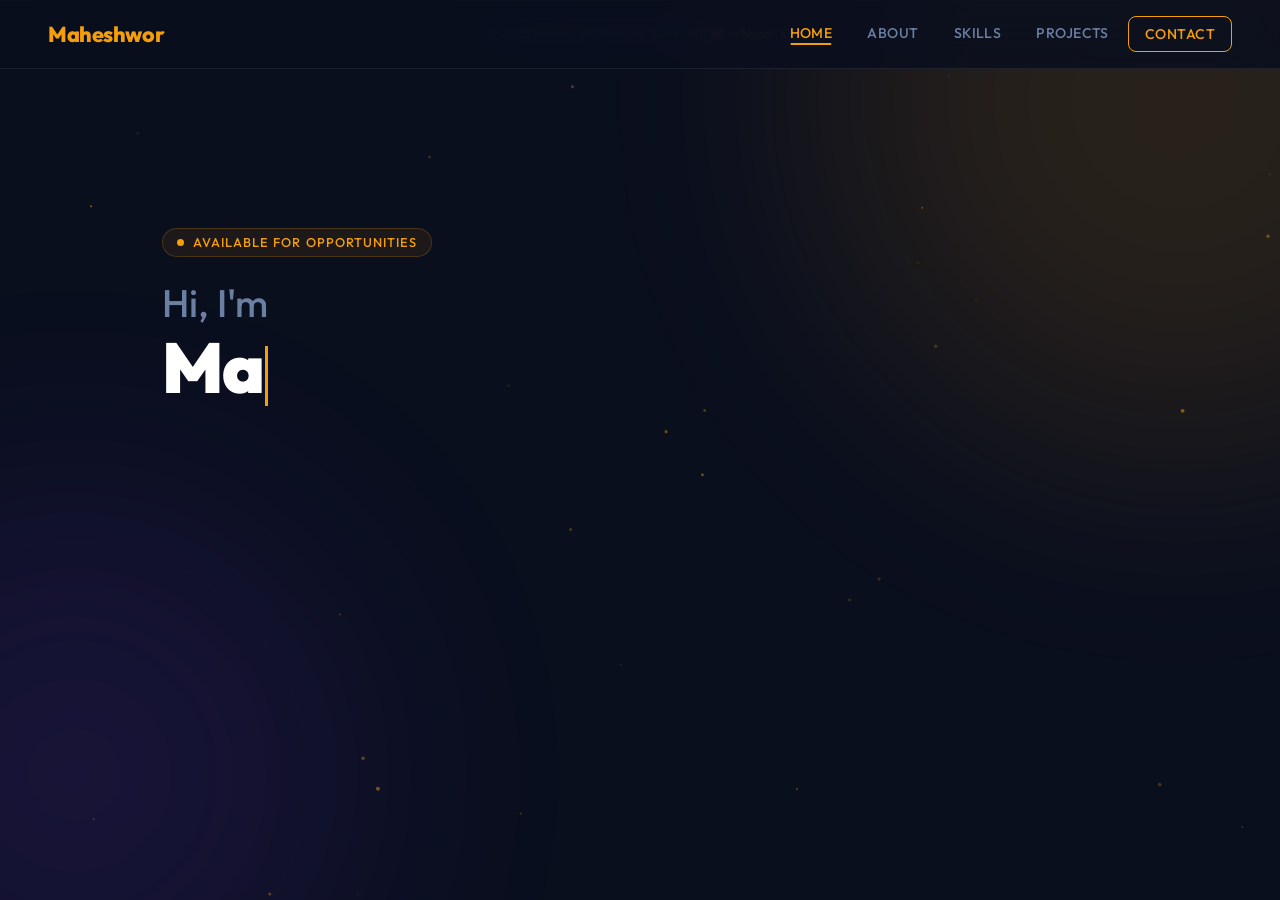
==== index.html @ 14c8036d "vercel delpoy #1" ====
<!DOCTYPE html>
<html lang="en">
<head>
  <meta charset="UTF-8"/>
  <meta name="viewport" content="width=device-width, initial-scale=1.0"/>
  <title>Maheshwor Mandal | Portfolio</title>
  <link href="https://fonts.googleapis.com/css2?family=Outfit:wght@300;400;500;600;700;800;900&display=swap" rel="stylesheet">
  <style>
    :root {
      --bg:      #0a0f1e;
      --surface: #111827;
      --border:  rgba(255,255,255,0.08);
      --accent:  #f59e0b;
      --accent2: #ef4444;
      --glow:    rgba(245,158,11,0.25);
      --text:    #f1f5f9;
      --muted:   #6b7fa3;
      --card:    rgba(255,255,255,0.04);
    }
    *, *::before, *::after { margin:0; padding:0; box-sizing:border-box; }
    html, body { height:100%; }
    body {
      font-family:'Outfit', sans-serif;
      background:var(--bg);
      color:var(--text);
      overflow-x:hidden;
    }

    /* ── CANVAS PARTICLES ── */
    #particles-canvas {
      position:fixed; inset:0; z-index:0; pointer-events:none;
    }

    /* ── BLOBS ── */
    .blob { position:fixed; border-radius:50%; filter:blur(130px); opacity:0.13; pointer-events:none; z-index:0; animation:drift 20s ease-in-out infinite alternate; }
    .blob-1 { width:700px;height:700px;background:#f59e0b;top:-250px;right:-250px; }
    .blob-2 { width:550px;height:550px;background:#7c3aed;bottom:-150px;left:-200px;animation-delay:-10s; }
    @keyframes drift { from{transform:translate(0,0) scale(1)} to{transform:translate(50px,40px) scale(1.12)} }

    /* ── NAV ── */
    nav {
      position:fixed; top:0; left:0; right:0; z-index:200;
      display:flex; justify-content:space-between; align-items:center;
      padding:1rem 3rem;
      background:rgba(10,15,30,0.85);
      backdrop-filter:blur(24px);
      border-bottom:1px solid var(--border);
      transition:box-shadow .3s;
    }
    nav.scrolled { box-shadow:0 4px 40px rgba(245,158,11,0.1); }
    .logo { font-family:'Outfit',sans-serif; font-size:1.35rem; font-weight:800; color:var(--accent); letter-spacing:-0.02em; cursor:pointer; }
    .logo span { color:var(--text); font-weight:400; }
    nav ul { display:flex; list-style:none; gap:0.2rem; }
    nav ul li button {
      background:none; border:none; cursor:pointer;
      color:var(--muted); font-family:'Outfit',sans-serif;
      font-size:0.88rem; font-weight:500; letter-spacing:0.03em;
      text-transform:uppercase; padding:0.5rem 1rem; border-radius:8px;
      transition:color .2s, background .2s; position:relative;
    }
    nav ul li button::after {
      content:''; position:absolute; bottom:5px; left:50%; transform:translateX(-50%);
      width:0; height:2px; background:var(--accent); border-radius:2px; transition:width .3s;
    }
    nav ul li button:hover { color:var(--accent); }
    nav ul li button.active { color:var(--accent); }
    nav ul li button.active::after { width:55%; }
    .nav-cta { border:1px solid var(--accent) !important; color:var(--accent) !important; border-radius:8px !important; }
    .nav-cta:hover { background:rgba(245,158,11,0.1) !important; }
    .hamburger { display:none; flex-direction:column; gap:5px; cursor:pointer; background:none; border:none; padding:4px; }
    .hamburger span { display:block; width:24px; height:2px; background:var(--text); border-radius:2px; transition:.3s; }

    /* ── PAGE SYSTEM ── */
    .page {
      position:fixed; inset:0; overflow-y:auto;
      padding-top:80px;
      opacity:0; pointer-events:none;
      transition:opacity 0.4s ease, transform 0.4s ease;
      transform:translateY(18px);
      z-index:1;
    }
    .page.active { opacity:1; pointer-events:auto; transform:translateY(0); }
    .page-inner { max-width:1020px; margin:auto; padding:44px 2rem 90px; }

    /* ── HOME ── */
    #page-home { display:flex; align-items:center; justify-content:center; }
    .hero-inner {
      display:flex; justify-content:space-between; align-items:center;
      gap:3.5rem; width:100%; max-width:1020px; padding:0 2rem;
    }
    .hero-text { flex:1; }

    /* badge */
    .hero-badge {
      display:inline-flex; align-items:center; gap:0.55rem;
      font-size:0.8rem; font-weight:500; letter-spacing:0.08em; text-transform:uppercase;
      color:var(--accent); margin-bottom:1.4rem;
      background:rgba(245,158,11,0.08); border:1px solid rgba(245,158,11,0.2);
      padding:0.35rem 0.9rem; border-radius:100px;
    }
    .pulse-dot {
      width:7px; height:7px; border-radius:50%; background:var(--accent);
      animation:pulse 2s ease-in-out infinite;
    }
    @keyframes pulse { 0%,100%{opacity:1;transform:scale(1)} 50%{opacity:0.35;transform:scale(0.65)} }

    /* greeting + name */
    .hero-greeting {
      font-size:clamp(2.4rem,2.5vw,2.6rem);
      font-weight:500; color:var(--muted); margin-bottom:0.3rem;
      opacity:0; transition:opacity 0.5s;
    }
    .hero-name {
      font-size:clamp(2.6rem,6vw,4.4rem);
      font-weight:900; line-height:1.0; letter-spacing:-0.03em; color:#fff;
      margin-bottom:0.1rem;
    }
    .hero-name .first { display:block; }
    .hero-name .last  { display:block; color:var(--accent); }

    /* typewriter */
    .tw-wrap { display:inline-block; }
    #tw-text { }
    .cursor {
      display:inline-block; width:3px; height:0.85em; background:var(--accent);
      margin-left:2px; vertical-align:middle;
      animation:blink 0.7s step-end infinite;
    }
    @keyframes blink { 0%,100%{opacity:1} 50%{opacity:0} }

    .hero-role {
      margin-top:0.9rem; font-size:1.05rem; color:var(--muted); font-weight:400;
      opacity:0; transition:opacity 0.5s;
    }
    .hero-desc {
      margin-top:1.1rem; font-size:0.97rem; color:var(--muted); line-height:1.82; max-width:470px;
      opacity:0; transition:opacity 0.5s;
    }
    .hero-desc strong { color:var(--text); }

    /* ── BUTTONS ── */
    .hero-btns {
      margin-top:2rem; display:flex; gap:1rem; flex-wrap:wrap;
      opacity:0; transition:opacity 0.5s;
    }
    .btn-resume {
      display:inline-flex; align-items:center; gap:0.55rem;
      padding:0.82rem 2rem;
      background:linear-gradient(135deg,#f59e0b,#f97316);
      color:#0a0f1e; border-radius:100px;
      font-family:'Outfit',sans-serif; font-size:0.95rem; font-weight:700;
      text-decoration:none; border:none; cursor:pointer;
      box-shadow:0 0 28px rgba(245,158,11,0.35);
      transition:transform .22s, box-shadow .22s;
      letter-spacing:0.01em;
    }
    .btn-resume:hover { transform:translateY(-2px); box-shadow:0 0 44px rgba(245,158,11,0.5); }
    .btn-resume svg { flex-shrink:0; }

    .btn-github {
      display:inline-flex; align-items:center; gap:0.55rem;
      padding:0.82rem 2rem;
      background:transparent;
      color:var(--text); border-radius:100px;
      font-family:'Outfit',sans-serif; font-size:0.95rem; font-weight:600;
      text-decoration:none; border:1.5px solid rgba(255,255,255,0.18); cursor:pointer;
      transition:border-color .22s, background .22s, transform .22s;
      letter-spacing:0.01em;
    }
    .btn-github:hover { border-color:var(--accent); background:rgba(245,158,11,0.07); transform:translateY(-2px); }
    .btn-github svg { flex-shrink:0; }

    /* stats */
    .hero-stats {
      margin-top:2.5rem; display:flex; gap:2.5rem; flex-wrap:wrap;
      opacity:0; transition:opacity 0.5s;
    }
    .stat { border-left:2px solid var(--accent); padding-left:1rem; }
    .stat-num { font-size:1.9rem; font-weight:800; color:#fff; line-height:1; }
    .stat-label { font-size:0.75rem; color:var(--muted); text-transform:uppercase; letter-spacing:0.07em; margin-top:2px; }

    /* ── AVATAR ── */
    .hero-avatar { flex-shrink:0; opacity:0; transition:opacity 0.8s; }
    .avatar-wrap { width:240px; height:240px; position:relative; cursor:pointer; }
    .avatar-ring {
      width:100%; height:100%; border-radius:50%; padding:4px;
      background:conic-gradient(from 0deg, #f59e0b, #f97316, #ef4444, #7c3aed, #f59e0b);
      animation:spin 9s linear infinite;
      box-shadow:0 0 70px rgba(245,158,11,0.3);
    }
    @keyframes spin { to{transform:rotate(360deg)} }
    .avatar-inner {
      width:100%; height:100%; border-radius:50%; background:var(--bg);
      display:flex; align-items:center; justify-content:center; overflow:hidden;
      animation:spin 9s linear infinite reverse;
    }
    .avatar-inner img { width:100%; height:100%; object-fit:cover; border-radius:50%; }
    .avatar-placeholder {
      width:100%; height:100%; border-radius:50%;
      background:linear-gradient(135deg,#7c3aed,#f59e0b);
      display:flex; align-items:center; justify-content:center;
      font-size:4.5rem; font-weight:900; color:#fff;
    }
    .upload-hint {
      position:absolute; bottom:-32px; left:50%; transform:translateX(-50%);
      font-size:0.72rem; color:var(--muted); white-space:nowrap;
      display:flex; align-items:center; gap:0.35rem;
    }
    #photo-input { display:none; }

    /* ── SECTION TITLE ── */
    .section-title { display:flex; align-items:center; gap:1rem; margin-bottom:2.5rem; }
    .section-title h2 { font-size:clamp(1.7rem,4vw,2.3rem); font-weight:800; letter-spacing:-0.025em; color:#fff; }
    .section-title::after { content:''; flex:1; height:1px; background:var(--border); }
    .section-num { font-size:0.72rem; color:var(--accent); font-weight:600; letter-spacing:0.12em; text-transform:uppercase; display:block; margin-bottom:0.35rem; }

    /* REVEAL */
    .reveal { opacity:0; transform:translateY(22px); transition:opacity 0.55s ease, transform 0.55s ease; }
    .reveal.visible { opacity:1; transform:none; }

    /* ── ABOUT ── */
    .about-grid { display:grid; grid-template-columns:1fr 1fr; gap:3rem; align-items:start; }
    .about-text p { color:var(--muted); line-height:1.85; font-size:0.97rem; margin-bottom:1rem; }
    .about-text p strong { color:var(--text); }
    .highlight-card {
      background:var(--card); border:1px solid var(--border); border-radius:14px;
      padding:1.5rem; transition:border-color .3s, transform .3s; margin-bottom:1rem;
    }
    .highlight-card:hover { border-color:rgba(245,158,11,0.3); transform:translateY(-3px); }
    .highlight-card h4 { font-size:0.76rem; text-transform:uppercase; letter-spacing:0.1em; color:var(--accent); margin-bottom:0.7rem; }
    .highlight-card p { color:var(--muted); font-size:0.93rem; line-height:1.7; }
    .info-row { display:flex; flex-direction:column; gap:0.9rem; }
    .info-item { display:flex; align-items:flex-start; gap:0.85rem; }
    .info-icon { width:38px; height:38px; background:rgba(245,158,11,0.08); border:1px solid rgba(245,158,11,0.15); border-radius:9px; display:flex; align-items:center; justify-content:center; flex-shrink:0; font-size:1rem; }
    .info-label { font-size:0.7rem; color:var(--muted); text-transform:uppercase; letter-spacing:0.07em; }
    .info-value { font-size:0.93rem; color:var(--text); }

    /* ── SKILLS ── */
    .skills-category { margin-bottom:2.2rem; }
    .skills-category-label { font-size:0.73rem; text-transform:uppercase; letter-spacing:0.12em; color:var(--accent); margin-bottom:1rem; display:flex; align-items:center; gap:0.6rem; }
    .skills-category-label::after { content:''; flex:1; height:1px; background:var(--border); }
    .skills-grid { display:grid; grid-template-columns:repeat(auto-fill,minmax(190px,1fr)); gap:0.9rem; }
    .skill-card {
      background:var(--card); border:1px solid var(--border); border-radius:11px;
      padding:1.1rem 1.3rem; display:flex; align-items:center; gap:0.9rem;
      transition:border-color .3s, transform .3s, box-shadow .3s; cursor:default;
    }
    .skill-card:hover { border-color:rgba(245,158,11,0.35); transform:translateY(-3px); box-shadow:0 8px 28px rgba(245,158,11,0.09); }
    .skill-icon { font-size:1.4rem; width:40px; height:40px; background:rgba(245,158,11,0.08); border-radius:9px; display:flex; align-items:center; justify-content:center; flex-shrink:0; }
    .skill-name { font-size:0.9rem; font-weight:600; color:var(--text); }
    .skill-tag { font-size:0.7rem; color:var(--muted); margin-top:1px; }

    /* ── PROJECTS ── */
    .projects-grid { display:grid; grid-template-columns:repeat(auto-fill,minmax(285px,1fr)); gap:1.3rem; }
    .project-card {
      background:var(--card); border:1px solid var(--border); border-radius:16px;
      padding:1.8rem; transition:border-color .3s, transform .3s, box-shadow .3s;
      position:relative; overflow:hidden;
    }
    .project-card::before {
      content:''; position:absolute; top:0; left:0; right:0; height:2px;
      background:linear-gradient(90deg,#f59e0b,#ef4444,#7c3aed);
      transform:scaleX(0); transition:transform .4s; transform-origin:left;
    }
    .project-card:hover { border-color:rgba(245,158,11,0.3); transform:translateY(-5px); box-shadow:0 14px 44px rgba(0,0,0,0.35); }
    .project-card:hover::before { transform:scaleX(1); }
    .project-emoji { font-size:1.9rem; margin-bottom:0.9rem; }
    .project-title { font-size:1.1rem; font-weight:700; color:#fff; margin-bottom:0.5rem; }
    .project-desc { font-size:0.87rem; color:var(--muted); line-height:1.72; margin-bottom:1.1rem; }
    .project-tags { display:flex; flex-wrap:wrap; gap:0.4rem; }
    .tag { font-size:0.7rem; padding:0.22rem 0.7rem; background:rgba(245,158,11,0.08); border:1px solid rgba(245,158,11,0.18); border-radius:100px; color:var(--accent); letter-spacing:0.04em; }

    /* ── CONTACT ── */
    .contact-inner { display:grid; grid-template-columns:1fr 1fr; gap:3rem; align-items:start; }
    .contact-intro p { color:var(--muted); line-height:1.82; font-size:0.97rem; margin-bottom:1.5rem; }
    .contact-links { display:flex; flex-direction:column; gap:0.8rem; }
    .contact-link {
      display:flex; align-items:center; gap:1rem; padding:1rem 1.2rem;
      background:var(--card); border:1px solid var(--border); border-radius:11px;
      text-decoration:none; color:var(--text); transition:border-color .3s, transform .2s;
    }
    .contact-link:hover { border-color:rgba(245,158,11,0.3); transform:translateX(5px); }
    .link-icon { font-size:1.1rem; width:38px; height:38px; background:rgba(245,158,11,0.08); border-radius:9px; display:flex; align-items:center; justify-content:center; flex-shrink:0; }
    .link-label { font-size:0.7rem; color:var(--muted); text-transform:uppercase; letter-spacing:0.07em; }
    .link-value { font-size:0.9rem; color:var(--text); }
    .contact-form { display:flex; flex-direction:column; gap:1rem; }
    .form-group { display:flex; flex-direction:column; gap:0.4rem; }
    .form-group label { font-size:0.75rem; text-transform:uppercase; letter-spacing:0.08em; color:var(--muted); }
    .form-group input, .form-group textarea {
      background:var(--card); border:1px solid var(--border); border-radius:9px;
      padding:0.8rem 1rem; color:var(--text); font-family:'Outfit',sans-serif;
      font-size:0.92rem; transition:border-color .2s; resize:none;
    }
    .form-group input:focus, .form-group textarea:focus { outline:none; border-color:var(--accent); box-shadow:0 0 0 3px rgba(245,158,11,0.1); }
    .form-group textarea { height:115px; }
    .form-submit {
      padding:0.82rem 2rem; background:linear-gradient(135deg,#f59e0b,#f97316); color:#0a0f1e; border:none;
      border-radius:100px; font-family:'Outfit',sans-serif; font-size:0.92rem;
      font-weight:700; cursor:pointer; transition:transform .2s, box-shadow .2s; align-self:flex-start;
      letter-spacing:0.01em;
    }
    .form-submit:hover { transform:translateY(-2px); box-shadow:0 0 24px rgba(245,158,11,0.35); }

    /* FOOTER */
    footer { text-align:center; padding:1.5rem; font-size:0.8rem; color:var(--muted); border-top:1px solid var(--border); position:relative; z-index:2; }
    footer a { color:var(--accent); text-decoration:none; }

    /* MOBILE */
    @media(max-width:768px) {
      nav { padding:1rem 1.2rem; }
      nav ul { display:none; flex-direction:column; position:absolute; top:100%; left:0; right:0; background:var(--surface); padding:1.2rem; gap:0.3rem; border-bottom:1px solid var(--border); }
      nav ul.open { display:flex; }
      .hamburger { display:flex; }
      .hero-inner { flex-direction:column-reverse; text-align:center; padding:0 1.2rem; gap:2rem; }
      .hero-desc { margin:1rem auto 0; }
      .hero-btns { justify-content:center; }
      .hero-stats { justify-content:center; }
      .hero-badge { margin-left:auto; margin-right:auto; }
      .avatar-wrap { width:180px; height:180px; }
      .about-grid, .contact-inner { grid-template-columns:1fr; }
      .page-inner { padding:28px 1.2rem 60px; }
    }
    @media(prefers-reduced-motion:reduce) {
      *, *::before, *::after { animation-duration:.001ms !important; transition-duration:.001ms !important; }
    }
  </style>
</head>
<body>

<canvas id="particles-canvas"></canvas>
<div class="blob blob-1"></div>
<div class="blob blob-2"></div>

<!-- NAV -->
<nav id="navbar">
  <div class="logo" onclick="showPage('home')">Maheshwor<span> </span></div>
  <button class="hamburger" onclick="toggleMenu()" aria-label="Menu">
    <span></span><span></span><span></span>
  </button>
  <ul id="nav-menu">
    <li><button onclick="showPage('home')"     data-page="home"     class="active">Home</button></li>
    <li><button onclick="showPage('about')"    data-page="about">About</button></li>
    <li><button onclick="showPage('skills')"   data-page="skills">Skills</button></li>
    <li><button onclick="showPage('projects')" data-page="projects">Projects</button></li>
    <li><button onclick="showPage('contact')"  data-page="contact" class="nav-cta">Contact</button></li>
  </ul>
</nav>

<!-- ══════ HOME ══════ -->
<div class="page active" id="page-home">
  <div class="hero-inner">
    <div class="hero-text">
      <div class="hero-badge"><span class="pulse-dot"></span> Available for opportunities</div>

      <p class="hero-greeting" id="hero-greeting">Hi, I'm</p>

      <h1 class="hero-name">
        <span class="first tw-wrap"><span id="tw-text"></span><span class="cursor" id="tw-cursor"></span></span>
        <span class="last" id="hero-last" style="opacity:0;transition:opacity 0.5s">Mandal</span>
      </h1>

      <p class="hero-role" id="hero-role">Cybersecurity &amp; AI/ML Enthusiast · BScIT</p>
      <p class="hero-desc" id="hero-desc">
        Passionate about building secure, intelligent systems. Studying at
        <strong>Westcliff University</strong> — focused on cybersecurity and AI/ML.
      </p>

      <div class="hero-btns" id="hero-btns">
        <!-- Download Resume -->
        <a class="btn-resume" href="./resume.pdf" download>
          <svg width="17" height="17" viewBox="0 0 24 24" fill="none" stroke="currentColor" stroke-width="2.5" stroke-linecap="round" stroke-linejoin="round">
            <path d="M21 15v4a2 2 0 0 1-2 2H5a2 2 0 0 1-2-2v-4"/><polyline points="7 10 12 15 17 10"/><line x1="12" y1="15" x2="12" y2="3"/>
          </svg>
          Download Resume
        </a>
        <!-- GitHub Profile -->
        <a class="btn-github" href="https://github.com/maheshwor01" target="_blank" rel="noopener">
          <svg width="17" height="17" viewBox="0 0 24 24" fill="currentColor">
            <path d="M12 0C5.37 0 0 5.37 0 12c0 5.3 3.44 9.8 8.2 11.38.6.1.82-.26.82-.58v-2.03c-3.34.72-4.04-1.6-4.04-1.6-.54-1.38-1.33-1.75-1.33-1.75-1.08-.75.08-.73.08-.73 1.2.08 1.83 1.23 1.83 1.23 1.06 1.82 2.79 1.3 3.47.99.1-.77.41-1.3.75-1.6-2.66-.3-5.47-1.33-5.47-5.93 0-1.31.47-2.38 1.24-3.22-.13-.3-.54-1.52.12-3.18 0 0 1-.32 3.3 1.23a11.5 11.5 0 0 1 3-.4c1.02 0 2.04.13 3 .4 2.28-1.55 3.28-1.23 3.28-1.23.66 1.66.25 2.88.12 3.18.77.84 1.24 1.91 1.24 3.22 0 4.61-2.81 5.63-5.48 5.92.43.37.81 1.1.81 2.22v3.29c0 .32.22.7.83.58C20.57 21.8 24 17.3 24 12c0-6.63-5.37-12-12-12z"/>
          </svg>
          GitHub Profile
        </a>
      </div>

      <div class="hero-stats" id="hero-stats">
        <div class="stat"><div class="stat-num">3+</div><div class="stat-label">Projects Built</div></div>
        <div class="stat"><div class="stat-num">4+</div><div class="stat-label">Languages</div></div>
        <div class="stat"><div class="stat-num">2</div><div class="stat-label">Focus Areas</div></div>
      </div>
    </div>

    <div class="hero-avatar" id="hero-avatar">
      <div class="avatar-wrap" onclick="document.getElementById('photo-input').click()" title="Click to upload your photo">
        <div class="avatar-ring">
          <div class="avatar-inner" id="avatar-inner">
           <img src="profile.png" alt="Maheshwor Mandal">
          </div>
        </div>
        </div>
      <input type="file" id="photo-input" accept="image/*" onchange="handlePhoto(event)"/>
    </div>
  </div>
</div>

<!-- ══════ ABOUT ══════ -->
<div class="page" id="page-about">
  <div class="page-inner">
    <div class="section-title reveal">
      <div><span class="section-num">01 — About</span><h2>Who I Am</h2></div>
    </div>
    <div class="about-grid">
      <div class="about-text reveal">
        <p>I'm a <strong>BScIT student</strong> with a strong passion for understanding how systems are built — and how they can be broken and secured. My interests sit at the intersection of <strong>cybersecurity</strong> and <strong>artificial intelligence</strong>.</p>
        <p>I enjoy creating clean, purposeful digital experiences and tackling problems that require analytical thinking and creativity. Whether it's analyzing network vulnerabilities or training a model, I love the challenge.</p>
        <p>Currently looking for internships or entry-level roles where I can contribute, learn fast, and grow with a great team.</p>
      </div>
      <div class="info-row reveal">
        <div class="highlight-card">
          <h4>Education</h4>
          <p>Bachelor of Science in Information Technology<br><strong style="color:var(--text)">Westcliff University</strong></p>
        </div>
        <div class="info-item">
          <div class="info-icon">📍</div>
          <div><div class="info-label">Location</div><div class="info-value">Kathmandu, Nepal</div></div>
        </div>
        <div class="info-item">
          <div class="info-icon">🎯</div>
          <div><div class="info-label">Goal</div><div class="info-value">Cybersecurity Analyst or AI/ML Engineer</div></div>
        </div>
        <div class="info-item">
          <div class="info-icon">💬</div>
          <div><div class="info-label">Languages</div><div class="info-value">Nepali, Hindi, English</div></div>
        </div>
      </div>
    </div>
  </div>
</div>

<!-- ══════ SKILLS ══════ -->
<div class="page" id="page-skills">
  <div class="page-inner">
    <div class="section-title reveal">
      <div><span class="section-num">02 — Skills</span><h2>What I Work With</h2></div>
    </div>
    <div class="skills-category reveal">
      <div class="skills-category-label">Web &amp; Programming</div>
      <div class="skills-grid">
        <div class="skill-card"><div class="skill-icon">🌐</div><div><div class="skill-name">HTML &amp; CSS</div><div class="skill-tag">Markup &amp; Styling</div></div></div>
        <div class="skill-card"><div class="skill-icon">⚡</div><div><div class="skill-name">JavaScript</div><div class="skill-tag">Scripting</div></div></div>
        <div class="skill-card"><div class="skill-icon">🐍</div><div><div class="skill-name">Python</div><div class="skill-tag">Automation &amp; ML</div></div></div>
        <div class="skill-card"><div class="skill-icon">🟢</div><div><div class="skill-name">Node.js</div><div class="skill-tag">Backend</div></div></div>
        <div class="skill-card"><div class="skill-icon">🗄️</div><div><div class="skill-name">SQL</div><div class="skill-tag">Databases</div></div></div>
      </div>
    </div>
    <div class="skills-category reveal">
      <div class="skills-category-label">Tools &amp; Platforms</div>
      <div class="skills-grid">
        <div class="skill-card"><div class="skill-icon">🐧</div><div><div class="skill-name">Linux</div><div class="skill-tag">OS &amp; CLI</div></div></div>
        <div class="skill-card"><div class="skill-icon">🔀</div><div><div class="skill-name">Git &amp; GitHub</div><div class="skill-tag">Version Control</div></div></div>
        <div class="skill-card"><div class="skill-icon">🛡️</div><div><div class="skill-name">Cybersecurity</div><div class="skill-tag">Fundamentals</div></div></div>
        <div class="skill-card"><div class="skill-icon">🤖</div><div><div class="skill-name">AI / ML</div><div class="skill-tag">Learning</div></div></div>
      </div>
    </div>
  </div>
</div>

<!-- ══════ PROJECTS ══════ -->
<div class="page" id="page-projects">
  <div class="page-inner">
    <div class="section-title reveal">
      <div><span class="section-num">03 — Projects</span><h2>Things I've Built</h2></div>
    </div>
    <div class="projects-grid">
      <div class="project-card reveal">
        <div class="project-emoji">🌦️</div>
        <div class="project-title">Weather App</div>
        <p class="project-desc">Real-time weather dashboard consuming a public API to show conditions, temperature, humidity, and forecasts for any city.</p>
        <div class="project-tags"><span class="tag">JavaScript</span><span class="tag">REST API</span><span class="tag">HTML/CSS</span></div>
      </div>
      <div class="project-card reveal">
        <div class="project-emoji">🎓</div>
        <div class="project-title">Student Result System</div>
        <p class="project-desc">Python-based CLI application for managing and computing academic records, grades, and GPA across multiple subjects.</p>
        <div class="project-tags"><span class="tag">Python</span><span class="tag">SQL</span><span class="tag">CLI</span></div>
      </div>
      <div class="project-card reveal">
        <div class="project-emoji">🧑‍💻</div>
        <div class="project-title">Personal Portfolio</div>
        <p class="project-desc">This animated portfolio — modern design to showcase my skills, projects, and background to potential employers.</p>
        <div class="project-tags"><span class="tag">HTML</span><span class="tag">CSS</span><span class="tag">JavaScript</span></div>
      </div>
    </div>
  </div>
</div>

<!-- ══════ CONTACT ══════ -->
<div class="page" id="page-contact">
  <div class="page-inner">
    <div class="section-title reveal">
      <div><span class="section-num">04 — Contact</span><h2>Let's Connect</h2></div>
    </div>
    <div class="contact-inner">
      <div class="contact-intro reveal">
        <p>I'm actively looking for internship or junior roles in cybersecurity and AI/ML. If you have an opportunity, a project, or just want to chat — reach out.</p>
        <div class="contact-links">
          <a class="contact-link" href="mailto:mahesh345mandal@email.com">
            <div class="link-icon">✉️</div>
            <div><div class="link-label">Email</div><div class="link-value">mahesh345mandal@email.com</div></div>
          </a>
          <a class="contact-link" href="https://github.com/maheshwor01" target="_blank" rel="noopener">
            <div class="link-icon">🐙</div>
            <div><div class="link-label">GitHub</div><div class="link-value">github.com/maheshwor01</div></div>
          </a>
          <a class="contact-link" href="https://www.linkedin.com/in/maheshwor-mandal-93040a293/" target="_blank" rel="noopener">
            <div class="link-icon">💼</div>
            <div><div class="link-label">LinkedIn</div><div class="link-value">https://www.linkedin.com/in/maheshwor-mandal-93040a293/</div></div>
          </a>
        </div>
      </div>
      <div class="reveal">
        <div class="contact-form">
          <div class="form-group"><label>Your Name</label><input type="text" placeholder="......"/></div>
          <div class="form-group"><label>Email Address</label><input type="email" placeholder="..."/></div>
          <div class="form-group"><label>Message</label><textarea placeholder="Tell me about the opportunity…"></textarea></div>
          <button class="form-submit" onclick="handleForm(this)">Send Message →</button>
        </div>
      </div>
    </div>
  </div>
</div>

<footer style="position:relative;z-index:2;">&copy; 2025 Maheshwor Mandal · Built with ❤️ in <a href="#">Nepal 🇳🇵</a></footer>

<script>
/* ── PARTICLES ── */
(function(){
  const canvas = document.getElementById('particles-canvas');
  const ctx = canvas.getContext('2d');
  let W, H, particles = [];

  function resize(){
    W = canvas.width  = window.innerWidth;
    H = canvas.height = window.innerHeight;
  }
  resize();
  window.addEventListener('resize', resize);

  for(let i=0;i<55;i++){
    particles.push({
      x: Math.random()*1920, y: Math.random()*1080,
      r: Math.random()*1.6+0.4,
      dx: (Math.random()-.5)*0.35,
      dy: (Math.random()-.5)*0.35,
      o: Math.random()*0.4+0.1
    });
  }

  function draw(){
    ctx.clearRect(0,0,W,H);
    particles.forEach(p=>{
      ctx.beginPath();
      ctx.arc(p.x,p.y,p.r,0,Math.PI*2);
      ctx.fillStyle = `rgba(245,158,11,${p.o})`;
      ctx.fill();
      p.x+=p.dx; p.y+=p.dy;
      if(p.x<0||p.x>W) p.dx*=-1;
      if(p.y<0||p.y>H) p.dy*=-1;
    });
    requestAnimationFrame(draw);
  }
  draw();
})();

/* ── PAGE SWITCHING ── */
const PAGES = ['home','about','skills','projects','contact'];
function showPage(id){
  PAGES.forEach(p => document.getElementById('page-'+p).classList.remove('active'));
  document.querySelectorAll('nav ul li button').forEach(b => b.classList.toggle('active', b.dataset.page===id));
  const target = document.getElementById('page-'+id);
  target.classList.add('active');
  target.scrollTop = 0;
  setTimeout(()=>triggerReveals(target), 60);
  closeMenu();
}
function triggerReveals(container){
  container.querySelectorAll('.reveal').forEach((el,i)=>{
    el.classList.remove('visible');
    setTimeout(()=>el.classList.add('visible'), i*90);
  });
}

/* ── NAV SHADOW ── */
document.querySelectorAll('.page').forEach(pg=>{
  pg.addEventListener('scroll',()=>{
    document.getElementById('navbar').classList.toggle('scrolled', pg.scrollTop>40);
  });
});

/* ── HAMBURGER ── */
function toggleMenu(){ document.getElementById('nav-menu').classList.toggle('open'); }
function closeMenu() { document.getElementById('nav-menu').classList.remove('open'); }

/* ── TYPEWRITER ── */
// Phase 1: "Hi, I'm" appears → Phase 2: type "Maheshwor" → Phase 3: "Mandal" + rest fade in
const NAME = 'Maheshwor';
let idx = 0;
const twEl     = document.getElementById('tw-text');
const twCursor = document.getElementById('tw-cursor');
const greetEl  = document.getElementById('hero-greeting');

// Step 1 — show greeting after 400ms
setTimeout(()=>{
  greetEl.style.opacity = '1';
  // Step 2 — start typing name after greeting appears
  setTimeout(typeName, 500);
}, 400);

function typeName(){
  if(idx <= NAME.length){
    twEl.textContent = NAME.slice(0, idx);
    idx++;
    setTimeout(typeName, idx===1 ? 0 : 85);
  } else {
    // Step 3 — hide cursor, reveal last name + rest
    setTimeout(()=>{ twCursor.style.display='none'; }, 300);
    document.getElementById('hero-last').style.opacity = '1';
    ['hero-role','hero-desc','hero-btns','hero-stats','hero-avatar'].forEach((id,i)=>{
      setTimeout(()=>{
        const el = document.getElementById(id);
        if(el) el.style.opacity='1';
      }, i*160 + 200);
    });
  }
}

/* ── PHOTO UPLOAD ── */
function handlePhoto(e){
  const file = e.target.files[0];
  if(!file) return;
  const reader = new FileReader();
  reader.onload = ev=>{
    document.getElementById('avatar-inner').innerHTML =
      `<img src="${ev.target.result}" alt="Maheshwor Mandal"/>`;
    const hint = document.querySelector('.upload-hint');
    if(hint) hint.style.display='none';
  };
  reader.readAsDataURL(file);
}

/* ── CONTACT FORM ── */
function handleForm(btn){
  btn.textContent = 'Sent ✓';
  btn.style.background = '#22c55e';
  btn.style.color = '#fff';
  btn.disabled = true;
  setTimeout(()=>{
    btn.textContent = 'Send Message →';
    btn.style.background = '';
    btn.style.color = '';
    btn.disabled = false;
  }, 3000);
}

/* set initial opacity:0 on elements that animate in */
['hero-role','hero-desc','hero-btns','hero-stats','hero-avatar'].forEach(id=>{
  const el = document.getElementById(id);
  if(el){ el.style.opacity='0'; el.style.transition='opacity 0.55s'; }
});

/* home reveals */
setTimeout(()=>triggerReveals(document.getElementById('page-home')),100);
</script>
</body>
</html>
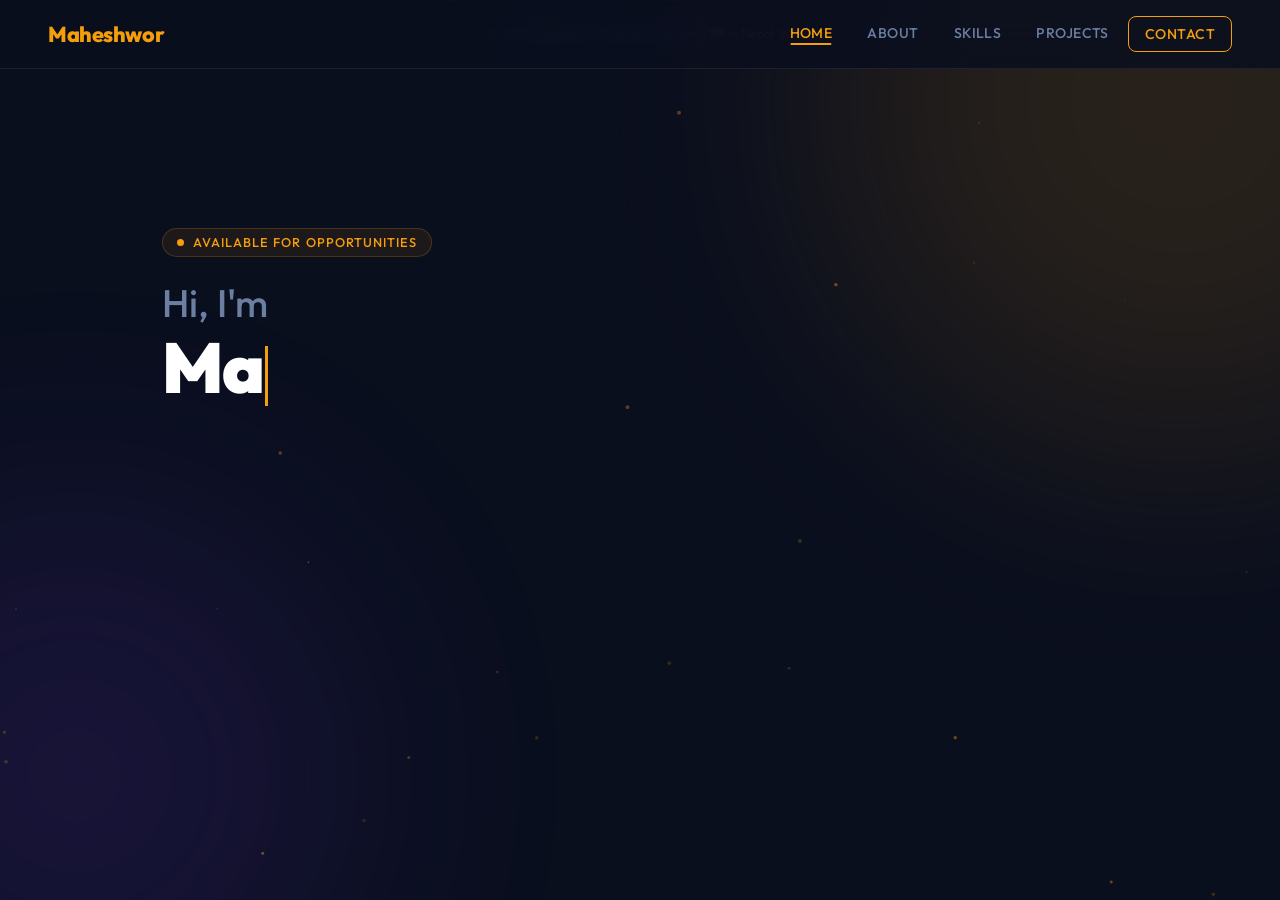
==== commit d2f629c0: "add photo" ====
--- a/index.html
+++ b/index.html
@@ -393,7 +393,7 @@
       <div class="avatar-wrap" onclick="document.getElementById('photo-input').click()" title="Click to upload your photo">
         <div class="avatar-ring">
           <div class="avatar-inner" id="avatar-inner">
-           <img src="profile.png" alt="Maheshwor Mandal">
+           <img src="https://res.cloudinary.com/dwcwej4nx/image/upload/v1778550270/profile/kn3mwt2x9guomkyi9vpz.jpg" alt="Maheshwor Mandal">
           </div>
         </div>
         </div>
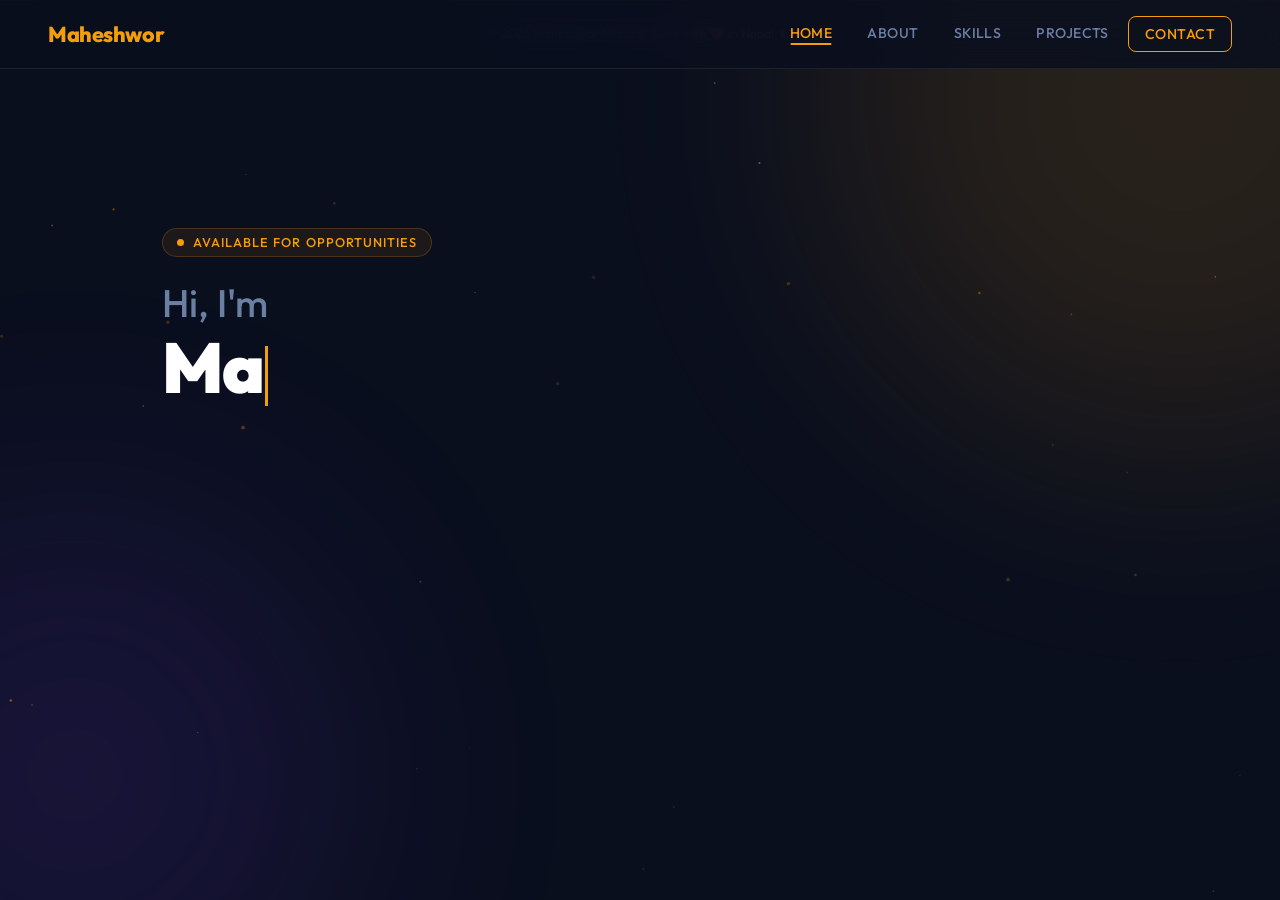
==== commit 5532e7a1: "Update index.html" ====
--- a/index.html
+++ b/index.html
@@ -4,326 +4,8 @@
   <meta charset="UTF-8"/>
   <meta name="viewport" content="width=device-width, initial-scale=1.0"/>
   <title>Maheshwor Mandal | Portfolio</title>
+  <link rel="stylesheet" href="style.css"/>
   <link href="https://fonts.googleapis.com/css2?family=Outfit:wght@300;400;500;600;700;800;900&display=swap" rel="stylesheet">
-  <style>
-    :root {
-      --bg:      #0a0f1e;
-      --surface: #111827;
-      --border:  rgba(255,255,255,0.08);
-      --accent:  #f59e0b;
-      --accent2: #ef4444;
-      --glow:    rgba(245,158,11,0.25);
-      --text:    #f1f5f9;
-      --muted:   #6b7fa3;
-      --card:    rgba(255,255,255,0.04);
-    }
-    *, *::before, *::after { margin:0; padding:0; box-sizing:border-box; }
-    html, body { height:100%; }
-    body {
-      font-family:'Outfit', sans-serif;
-      background:var(--bg);
-      color:var(--text);
-      overflow-x:hidden;
-    }
-
-    /* ── CANVAS PARTICLES ── */
-    #particles-canvas {
-      position:fixed; inset:0; z-index:0; pointer-events:none;
-    }
-
-    /* ── BLOBS ── */
-    .blob { position:fixed; border-radius:50%; filter:blur(130px); opacity:0.13; pointer-events:none; z-index:0; animation:drift 20s ease-in-out infinite alternate; }
-    .blob-1 { width:700px;height:700px;background:#f59e0b;top:-250px;right:-250px; }
-    .blob-2 { width:550px;height:550px;background:#7c3aed;bottom:-150px;left:-200px;animation-delay:-10s; }
-    @keyframes drift { from{transform:translate(0,0) scale(1)} to{transform:translate(50px,40px) scale(1.12)} }
-
-    /* ── NAV ── */
-    nav {
-      position:fixed; top:0; left:0; right:0; z-index:200;
-      display:flex; justify-content:space-between; align-items:center;
-      padding:1rem 3rem;
-      background:rgba(10,15,30,0.85);
-      backdrop-filter:blur(24px);
-      border-bottom:1px solid var(--border);
-      transition:box-shadow .3s;
-    }
-    nav.scrolled { box-shadow:0 4px 40px rgba(245,158,11,0.1); }
-    .logo { font-family:'Outfit',sans-serif; font-size:1.35rem; font-weight:800; color:var(--accent); letter-spacing:-0.02em; cursor:pointer; }
-    .logo span { color:var(--text); font-weight:400; }
-    nav ul { display:flex; list-style:none; gap:0.2rem; }
-    nav ul li button {
-      background:none; border:none; cursor:pointer;
-      color:var(--muted); font-family:'Outfit',sans-serif;
-      font-size:0.88rem; font-weight:500; letter-spacing:0.03em;
-      text-transform:uppercase; padding:0.5rem 1rem; border-radius:8px;
-      transition:color .2s, background .2s; position:relative;
-    }
-    nav ul li button::after {
-      content:''; position:absolute; bottom:5px; left:50%; transform:translateX(-50%);
-      width:0; height:2px; background:var(--accent); border-radius:2px; transition:width .3s;
-    }
-    nav ul li button:hover { color:var(--accent); }
-    nav ul li button.active { color:var(--accent); }
-    nav ul li button.active::after { width:55%; }
-    .nav-cta { border:1px solid var(--accent) !important; color:var(--accent) !important; border-radius:8px !important; }
-    .nav-cta:hover { background:rgba(245,158,11,0.1) !important; }
-    .hamburger { display:none; flex-direction:column; gap:5px; cursor:pointer; background:none; border:none; padding:4px; }
-    .hamburger span { display:block; width:24px; height:2px; background:var(--text); border-radius:2px; transition:.3s; }
-
-    /* ── PAGE SYSTEM ── */
-    .page {
-      position:fixed; inset:0; overflow-y:auto;
-      padding-top:80px;
-      opacity:0; pointer-events:none;
-      transition:opacity 0.4s ease, transform 0.4s ease;
-      transform:translateY(18px);
-      z-index:1;
-    }
-    .page.active { opacity:1; pointer-events:auto; transform:translateY(0); }
-    .page-inner { max-width:1020px; margin:auto; padding:44px 2rem 90px; }
-
-    /* ── HOME ── */
-    #page-home { display:flex; align-items:center; justify-content:center; }
-    .hero-inner {
-      display:flex; justify-content:space-between; align-items:center;
-      gap:3.5rem; width:100%; max-width:1020px; padding:0 2rem;
-    }
-    .hero-text { flex:1; }
-
-    /* badge */
-    .hero-badge {
-      display:inline-flex; align-items:center; gap:0.55rem;
-      font-size:0.8rem; font-weight:500; letter-spacing:0.08em; text-transform:uppercase;
-      color:var(--accent); margin-bottom:1.4rem;
-      background:rgba(245,158,11,0.08); border:1px solid rgba(245,158,11,0.2);
-      padding:0.35rem 0.9rem; border-radius:100px;
-    }
-    .pulse-dot {
-      width:7px; height:7px; border-radius:50%; background:var(--accent);
-      animation:pulse 2s ease-in-out infinite;
-    }
-    @keyframes pulse { 0%,100%{opacity:1;transform:scale(1)} 50%{opacity:0.35;transform:scale(0.65)} }
-
-    /* greeting + name */
-    .hero-greeting {
-      font-size:clamp(2.4rem,2.5vw,2.6rem);
-      font-weight:500; color:var(--muted); margin-bottom:0.3rem;
-      opacity:0; transition:opacity 0.5s;
-    }
-    .hero-name {
-      font-size:clamp(2.6rem,6vw,4.4rem);
-      font-weight:900; line-height:1.0; letter-spacing:-0.03em; color:#fff;
-      margin-bottom:0.1rem;
-    }
-    .hero-name .first { display:block; }
-    .hero-name .last  { display:block; color:var(--accent); }
-
-    /* typewriter */
-    .tw-wrap { display:inline-block; }
-    #tw-text { }
-    .cursor {
-      display:inline-block; width:3px; height:0.85em; background:var(--accent);
-      margin-left:2px; vertical-align:middle;
-      animation:blink 0.7s step-end infinite;
-    }
-    @keyframes blink { 0%,100%{opacity:1} 50%{opacity:0} }
-
-    .hero-role {
-      margin-top:0.9rem; font-size:1.05rem; color:var(--muted); font-weight:400;
-      opacity:0; transition:opacity 0.5s;
-    }
-    .hero-desc {
-      margin-top:1.1rem; font-size:0.97rem; color:var(--muted); line-height:1.82; max-width:470px;
-      opacity:0; transition:opacity 0.5s;
-    }
-    .hero-desc strong { color:var(--text); }
-
-    /* ── BUTTONS ── */
-    .hero-btns {
-      margin-top:2rem; display:flex; gap:1rem; flex-wrap:wrap;
-      opacity:0; transition:opacity 0.5s;
-    }
-    .btn-resume {
-      display:inline-flex; align-items:center; gap:0.55rem;
-      padding:0.82rem 2rem;
-      background:linear-gradient(135deg,#f59e0b,#f97316);
-      color:#0a0f1e; border-radius:100px;
-      font-family:'Outfit',sans-serif; font-size:0.95rem; font-weight:700;
-      text-decoration:none; border:none; cursor:pointer;
-      box-shadow:0 0 28px rgba(245,158,11,0.35);
-      transition:transform .22s, box-shadow .22s;
-      letter-spacing:0.01em;
-    }
-    .btn-resume:hover { transform:translateY(-2px); box-shadow:0 0 44px rgba(245,158,11,0.5); }
-    .btn-resume svg { flex-shrink:0; }
-
-    .btn-github {
-      display:inline-flex; align-items:center; gap:0.55rem;
-      padding:0.82rem 2rem;
-      background:transparent;
-      color:var(--text); border-radius:100px;
-      font-family:'Outfit',sans-serif; font-size:0.95rem; font-weight:600;
-      text-decoration:none; border:1.5px solid rgba(255,255,255,0.18); cursor:pointer;
-      transition:border-color .22s, background .22s, transform .22s;
-      letter-spacing:0.01em;
-    }
-    .btn-github:hover { border-color:var(--accent); background:rgba(245,158,11,0.07); transform:translateY(-2px); }
-    .btn-github svg { flex-shrink:0; }
-
-    /* stats */
-    .hero-stats {
-      margin-top:2.5rem; display:flex; gap:2.5rem; flex-wrap:wrap;
-      opacity:0; transition:opacity 0.5s;
-    }
-    .stat { border-left:2px solid var(--accent); padding-left:1rem; }
-    .stat-num { font-size:1.9rem; font-weight:800; color:#fff; line-height:1; }
-    .stat-label { font-size:0.75rem; color:var(--muted); text-transform:uppercase; letter-spacing:0.07em; margin-top:2px; }
-
-    /* ── AVATAR ── */
-    .hero-avatar { flex-shrink:0; opacity:0; transition:opacity 0.8s; }
-    .avatar-wrap { width:240px; height:240px; position:relative; cursor:pointer; }
-    .avatar-ring {
-      width:100%; height:100%; border-radius:50%; padding:4px;
-      background:conic-gradient(from 0deg, #f59e0b, #f97316, #ef4444, #7c3aed, #f59e0b);
-      animation:spin 9s linear infinite;
-      box-shadow:0 0 70px rgba(245,158,11,0.3);
-    }
-    @keyframes spin { to{transform:rotate(360deg)} }
-    .avatar-inner {
-      width:100%; height:100%; border-radius:50%; background:var(--bg);
-      display:flex; align-items:center; justify-content:center; overflow:hidden;
-      animation:spin 9s linear infinite reverse;
-    }
-    .avatar-inner img { width:100%; height:100%; object-fit:cover; border-radius:50%; }
-    .avatar-placeholder {
-      width:100%; height:100%; border-radius:50%;
-      background:linear-gradient(135deg,#7c3aed,#f59e0b);
-      display:flex; align-items:center; justify-content:center;
-      font-size:4.5rem; font-weight:900; color:#fff;
-    }
-    .upload-hint {
-      position:absolute; bottom:-32px; left:50%; transform:translateX(-50%);
-      font-size:0.72rem; color:var(--muted); white-space:nowrap;
-      display:flex; align-items:center; gap:0.35rem;
-    }
-    #photo-input { display:none; }
-
-    /* ── SECTION TITLE ── */
-    .section-title { display:flex; align-items:center; gap:1rem; margin-bottom:2.5rem; }
-    .section-title h2 { font-size:clamp(1.7rem,4vw,2.3rem); font-weight:800; letter-spacing:-0.025em; color:#fff; }
-    .section-title::after { content:''; flex:1; height:1px; background:var(--border); }
-    .section-num { font-size:0.72rem; color:var(--accent); font-weight:600; letter-spacing:0.12em; text-transform:uppercase; display:block; margin-bottom:0.35rem; }
-
-    /* REVEAL */
-    .reveal { opacity:0; transform:translateY(22px); transition:opacity 0.55s ease, transform 0.55s ease; }
-    .reveal.visible { opacity:1; transform:none; }
-
-    /* ── ABOUT ── */
-    .about-grid { display:grid; grid-template-columns:1fr 1fr; gap:3rem; align-items:start; }
-    .about-text p { color:var(--muted); line-height:1.85; font-size:0.97rem; margin-bottom:1rem; }
-    .about-text p strong { color:var(--text); }
-    .highlight-card {
-      background:var(--card); border:1px solid var(--border); border-radius:14px;
-      padding:1.5rem; transition:border-color .3s, transform .3s; margin-bottom:1rem;
-    }
-    .highlight-card:hover { border-color:rgba(245,158,11,0.3); transform:translateY(-3px); }
-    .highlight-card h4 { font-size:0.76rem; text-transform:uppercase; letter-spacing:0.1em; color:var(--accent); margin-bottom:0.7rem; }
-    .highlight-card p { color:var(--muted); font-size:0.93rem; line-height:1.7; }
-    .info-row { display:flex; flex-direction:column; gap:0.9rem; }
-    .info-item { display:flex; align-items:flex-start; gap:0.85rem; }
-    .info-icon { width:38px; height:38px; background:rgba(245,158,11,0.08); border:1px solid rgba(245,158,11,0.15); border-radius:9px; display:flex; align-items:center; justify-content:center; flex-shrink:0; font-size:1rem; }
-    .info-label { font-size:0.7rem; color:var(--muted); text-transform:uppercase; letter-spacing:0.07em; }
-    .info-value { font-size:0.93rem; color:var(--text); }
-
-    /* ── SKILLS ── */
-    .skills-category { margin-bottom:2.2rem; }
-    .skills-category-label { font-size:0.73rem; text-transform:uppercase; letter-spacing:0.12em; color:var(--accent); margin-bottom:1rem; display:flex; align-items:center; gap:0.6rem; }
-    .skills-category-label::after { content:''; flex:1; height:1px; background:var(--border); }
-    .skills-grid { display:grid; grid-template-columns:repeat(auto-fill,minmax(190px,1fr)); gap:0.9rem; }
-    .skill-card {
-      background:var(--card); border:1px solid var(--border); border-radius:11px;
-      padding:1.1rem 1.3rem; display:flex; align-items:center; gap:0.9rem;
-      transition:border-color .3s, transform .3s, box-shadow .3s; cursor:default;
-    }
-    .skill-card:hover { border-color:rgba(245,158,11,0.35); transform:translateY(-3px); box-shadow:0 8px 28px rgba(245,158,11,0.09); }
-    .skill-icon { font-size:1.4rem; width:40px; height:40px; background:rgba(245,158,11,0.08); border-radius:9px; display:flex; align-items:center; justify-content:center; flex-shrink:0; }
-    .skill-name { font-size:0.9rem; font-weight:600; color:var(--text); }
-    .skill-tag { font-size:0.7rem; color:var(--muted); margin-top:1px; }
-
-    /* ── PROJECTS ── */
-    .projects-grid { display:grid; grid-template-columns:repeat(auto-fill,minmax(285px,1fr)); gap:1.3rem; }
-    .project-card {
-      background:var(--card); border:1px solid var(--border); border-radius:16px;
-      padding:1.8rem; transition:border-color .3s, transform .3s, box-shadow .3s;
-      position:relative; overflow:hidden;
-    }
-    .project-card::before {
-      content:''; position:absolute; top:0; left:0; right:0; height:2px;
-      background:linear-gradient(90deg,#f59e0b,#ef4444,#7c3aed);
-      transform:scaleX(0); transition:transform .4s; transform-origin:left;
-    }
-    .project-card:hover { border-color:rgba(245,158,11,0.3); transform:translateY(-5px); box-shadow:0 14px 44px rgba(0,0,0,0.35); }
-    .project-card:hover::before { transform:scaleX(1); }
-    .project-emoji { font-size:1.9rem; margin-bottom:0.9rem; }
-    .project-title { font-size:1.1rem; font-weight:700; color:#fff; margin-bottom:0.5rem; }
-    .project-desc { font-size:0.87rem; color:var(--muted); line-height:1.72; margin-bottom:1.1rem; }
-    .project-tags { display:flex; flex-wrap:wrap; gap:0.4rem; }
-    .tag { font-size:0.7rem; padding:0.22rem 0.7rem; background:rgba(245,158,11,0.08); border:1px solid rgba(245,158,11,0.18); border-radius:100px; color:var(--accent); letter-spacing:0.04em; }
-
-    /* ── CONTACT ── */
-    .contact-inner { display:grid; grid-template-columns:1fr 1fr; gap:3rem; align-items:start; }
-    .contact-intro p { color:var(--muted); line-height:1.82; font-size:0.97rem; margin-bottom:1.5rem; }
-    .contact-links { display:flex; flex-direction:column; gap:0.8rem; }
-    .contact-link {
-      display:flex; align-items:center; gap:1rem; padding:1rem 1.2rem;
-      background:var(--card); border:1px solid var(--border); border-radius:11px;
-      text-decoration:none; color:var(--text); transition:border-color .3s, transform .2s;
-    }
-    .contact-link:hover { border-color:rgba(245,158,11,0.3); transform:translateX(5px); }
-    .link-icon { font-size:1.1rem; width:38px; height:38px; background:rgba(245,158,11,0.08); border-radius:9px; display:flex; align-items:center; justify-content:center; flex-shrink:0; }
-    .link-label { font-size:0.7rem; color:var(--muted); text-transform:uppercase; letter-spacing:0.07em; }
-    .link-value { font-size:0.9rem; color:var(--text); }
-    .contact-form { display:flex; flex-direction:column; gap:1rem; }
-    .form-group { display:flex; flex-direction:column; gap:0.4rem; }
-    .form-group label { font-size:0.75rem; text-transform:uppercase; letter-spacing:0.08em; color:var(--muted); }
-    .form-group input, .form-group textarea {
-      background:var(--card); border:1px solid var(--border); border-radius:9px;
-      padding:0.8rem 1rem; color:var(--text); font-family:'Outfit',sans-serif;
-      font-size:0.92rem; transition:border-color .2s; resize:none;
-    }
-    .form-group input:focus, .form-group textarea:focus { outline:none; border-color:var(--accent); box-shadow:0 0 0 3px rgba(245,158,11,0.1); }
-    .form-group textarea { height:115px; }
-    .form-submit {
-      padding:0.82rem 2rem; background:linear-gradient(135deg,#f59e0b,#f97316); color:#0a0f1e; border:none;
-      border-radius:100px; font-family:'Outfit',sans-serif; font-size:0.92rem;
-      font-weight:700; cursor:pointer; transition:transform .2s, box-shadow .2s; align-self:flex-start;
-      letter-spacing:0.01em;
-    }
-    .form-submit:hover { transform:translateY(-2px); box-shadow:0 0 24px rgba(245,158,11,0.35); }
-
-    /* FOOTER */
-    footer { text-align:center; padding:1.5rem; font-size:0.8rem; color:var(--muted); border-top:1px solid var(--border); position:relative; z-index:2; }
-    footer a { color:var(--accent); text-decoration:none; }
-
-    /* MOBILE */
-    @media(max-width:768px) {
-      nav { padding:1rem 1.2rem; }
-      nav ul { display:none; flex-direction:column; position:absolute; top:100%; left:0; right:0; background:var(--surface); padding:1.2rem; gap:0.3rem; border-bottom:1px solid var(--border); }
-      nav ul.open { display:flex; }
-      .hamburger { display:flex; }
-      .hero-inner { flex-direction:column-reverse; text-align:center; padding:0 1.2rem; gap:2rem; }
-      .hero-desc { margin:1rem auto 0; }
-      .hero-btns { justify-content:center; }
-      .hero-stats { justify-content:center; }
-      .hero-badge { margin-left:auto; margin-right:auto; }
-      .avatar-wrap { width:180px; height:180px; }
-      .about-grid, .contact-inner { grid-template-columns:1fr; }
-      .page-inner { padding:28px 1.2rem 60px; }
-    }
-    @media(prefers-reduced-motion:reduce) {
-      *, *::before, *::after { animation-duration:.001ms !important; transition-duration:.001ms !important; }
-    }
-  </style>
 </head>
 <body>
 
@@ -513,7 +195,7 @@
           </a>
           <a class="contact-link" href="https://www.linkedin.com/in/maheshwor-mandal-93040a293/" target="_blank" rel="noopener">
             <div class="link-icon">💼</div>
-            <div><div class="link-label">LinkedIn</div><div class="link-value">https://www.linkedin.com/in/maheshwor-mandal-93040a293/</div></div>
+            <div><div class="link-label">LinkedIn</div><div class="link-value">linkedin.com/in/maheshwor-mandal-93040a293/</div></div>
           </a>
         </div>
       </div>
@@ -529,7 +211,7 @@
   </div>
 </div>
 
-<footer style="position:relative;z-index:2;">&copy; 2025 Maheshwor Mandal · Built with ❤️ in <a href="#">Nepal 🇳🇵</a></footer>
+<footer style="position:relative;z-index:2;">&copy; 2026 Maheshwor Mandal · Built with ❤️ in <a href="#">Nepal 🇳🇵</a></footer>
 
 <script>
 /* ── PARTICLES ── */
@@ -601,17 +283,14 @@
 function closeMenu() { document.getElementById('nav-menu').classList.remove('open'); }
 
 /* ── TYPEWRITER ── */
-// Phase 1: "Hi, I'm" appears → Phase 2: type "Maheshwor" → Phase 3: "Mandal" + rest fade in
 const NAME = 'Maheshwor';
 let idx = 0;
 const twEl     = document.getElementById('tw-text');
 const twCursor = document.getElementById('tw-cursor');
 const greetEl  = document.getElementById('hero-greeting');
 
-// Step 1 — show greeting after 400ms
 setTimeout(()=>{
   greetEl.style.opacity = '1';
-  // Step 2 — start typing name after greeting appears
   setTimeout(typeName, 500);
 }, 400);
 
@@ -621,7 +300,6 @@
     idx++;
     setTimeout(typeName, idx===1 ? 0 : 85);
   } else {
-    // Step 3 — hide cursor, reveal last name + rest
     setTimeout(()=>{ twCursor.style.display='none'; }, 300);
     document.getElementById('hero-last').style.opacity = '1';
     ['hero-role','hero-desc','hero-btns','hero-stats','hero-avatar'].forEach((id,i)=>{
@@ -667,8 +345,7 @@
   if(el){ el.style.opacity='0'; el.style.transition='opacity 0.55s'; }
 });
 
-/* home reveals */
 setTimeout(()=>triggerReveals(document.getElementById('page-home')),100);
 </script>
 </body>
-</html>+</html>
--- a/style.css
+++ b/style.css
@@ -0,0 +1,317 @@
+  :root {
+      --bg:      #0a0f1e;
+      --surface: #111827;
+      --border:  rgba(255,255,255,0.08);
+      --accent:  #f59e0b;
+      --accent2: #ef4444;
+      --glow:    rgba(245,158,11,0.25);
+      --text:    #f1f5f9;
+      --muted:   #6b7fa3;
+      --card:    rgba(255,255,255,0.04);
+    }
+    *, *::before, *::after { margin:0; padding:0; box-sizing:border-box; }
+    html, body { height:100%; }
+    body {
+      font-family:'Outfit', sans-serif;
+      background:var(--bg);
+      color:var(--text);
+      overflow-x:hidden;
+    }
+
+    /* ── CANVAS PARTICLES ── */
+    #particles-canvas {
+      position:fixed; inset:0; z-index:0; pointer-events:none;
+    }
+
+    /* ── BLOBS ── */
+    .blob { position:fixed; border-radius:50%; filter:blur(130px); opacity:0.13; pointer-events:none; z-index:0; animation:drift 20s ease-in-out infinite alternate; }
+    .blob-1 { width:700px;height:700px;background:#f59e0b;top:-250px;right:-250px; }
+    .blob-2 { width:550px;height:550px;background:#7c3aed;bottom:-150px;left:-200px;animation-delay:-10s; }
+    @keyframes drift { from{transform:translate(0,0) scale(1)} to{transform:translate(50px,40px) scale(1.12)} }
+
+    /* ── NAV ── */
+    nav {
+      position:fixed; top:0; left:0; right:0; z-index:200;
+      display:flex; justify-content:space-between; align-items:center;
+      padding:1rem 3rem;
+      background:rgba(10,15,30,0.85);
+      backdrop-filter:blur(24px);
+      border-bottom:1px solid var(--border);
+      transition:box-shadow .3s;
+    }
+    nav.scrolled { box-shadow:0 4px 40px rgba(245,158,11,0.1); }
+    .logo { font-family:'Outfit',sans-serif; font-size:1.35rem; font-weight:800; color:var(--accent); letter-spacing:-0.02em; cursor:pointer; }
+    .logo span { color:var(--text); font-weight:400; }
+    nav ul { display:flex; list-style:none; gap:0.2rem; }
+    nav ul li button {
+      background:none; border:none; cursor:pointer;
+      color:var(--muted); font-family:'Outfit',sans-serif;
+      font-size:0.88rem; font-weight:500; letter-spacing:0.03em;
+      text-transform:uppercase; padding:0.5rem 1rem; border-radius:8px;
+      transition:color .2s, background .2s; position:relative;
+    }
+    nav ul li button::after {
+      content:''; position:absolute; bottom:5px; left:50%; transform:translateX(-50%);
+      width:0; height:2px; background:var(--accent); border-radius:2px; transition:width .3s;
+    }
+    nav ul li button:hover { color:var(--accent); }
+    nav ul li button.active { color:var(--accent); }
+    nav ul li button.active::after { width:55%; }
+    .nav-cta { border:1px solid var(--accent) !important; color:var(--accent) !important; border-radius:8px !important; }
+    .nav-cta:hover { background:rgba(245,158,11,0.1) !important; }
+    .hamburger { display:none; flex-direction:column; gap:5px; cursor:pointer; background:none; border:none; padding:4px; }
+    .hamburger span { display:block; width:24px; height:2px; background:var(--text); border-radius:2px; transition:.3s; }
+
+    /* ── PAGE SYSTEM ── */
+    .page {
+      position:fixed; inset:0; overflow-y:auto;
+      padding-top:80px;
+      opacity:0; pointer-events:none;
+      transition:opacity 0.4s ease, transform 0.4s ease;
+      transform:translateY(18px);
+      z-index:1;
+    }
+    .page.active { opacity:1; pointer-events:auto; transform:translateY(0); }
+    .page-inner { max-width:1020px; margin:auto; padding:44px 2rem 90px; }
+
+    /* ── HOME ── */
+    #page-home { display:flex; align-items:center; justify-content:center; }
+    .hero-inner {
+      display:flex; justify-content:space-between; align-items:center;
+      gap:3.5rem; width:100%; max-width:1020px; padding:0 2rem;
+    }
+    .hero-text { flex:1; }
+
+    /* badge */
+    .hero-badge {
+      display:inline-flex; align-items:center; gap:0.55rem;
+      font-size:0.8rem; font-weight:500; letter-spacing:0.08em; text-transform:uppercase;
+      color:var(--accent); margin-bottom:1.4rem;
+      background:rgba(245,158,11,0.08); border:1px solid rgba(245,158,11,0.2);
+      padding:0.35rem 0.9rem; border-radius:100px;
+    }
+    .pulse-dot {
+      width:7px; height:7px; border-radius:50%; background:var(--accent);
+      animation:pulse 2s ease-in-out infinite;
+    }
+    @keyframes pulse { 0%,100%{opacity:1;transform:scale(1)} 50%{opacity:0.35;transform:scale(0.65)} }
+
+    /* greeting + name */
+    .hero-greeting {
+      font-size:clamp(2.4rem,2.5vw,2.6rem);
+      font-weight:500; color:var(--muted); margin-bottom:0.3rem;
+      opacity:0; transition:opacity 0.5s;
+    }
+    .hero-name {
+      font-size:clamp(2.6rem,6vw,4.4rem);
+      font-weight:900; line-height:1.0; letter-spacing:-0.03em; color:#fff;
+      margin-bottom:0.1rem;
+    }
+    .hero-name .first { display:block; }
+    .hero-name .last  { display:block; color:var(--accent); }
+
+    /* typewriter */
+    .tw-wrap { display:inline-block; }
+    #tw-text { }
+    .cursor {
+      display:inline-block; width:3px; height:0.85em; background:var(--accent);
+      margin-left:2px; vertical-align:middle;
+      animation:blink 0.7s step-end infinite;
+    }
+    @keyframes blink { 0%,100%{opacity:1} 50%{opacity:0} }
+
+    .hero-role {
+      margin-top:0.9rem; font-size:1.05rem; color:var(--muted); font-weight:400;
+      opacity:0; transition:opacity 0.5s;
+    }
+    .hero-desc {
+      margin-top:1.1rem; font-size:0.97rem; color:var(--muted); line-height:1.82; max-width:470px;
+      opacity:0; transition:opacity 0.5s;
+    }
+    .hero-desc strong { color:var(--text); }
+
+    /* ── BUTTONS ── */
+    .hero-btns {
+      margin-top:2rem; display:flex; gap:1rem; flex-wrap:wrap;
+      opacity:0; transition:opacity 0.5s;
+    }
+    .btn-resume {
+      display:inline-flex; align-items:center; gap:0.55rem;
+      padding:0.82rem 2rem;
+      background:linear-gradient(135deg,#f59e0b,#f97316);
+      color:#0a0f1e; border-radius:100px;
+      font-family:'Outfit',sans-serif; font-size:0.95rem; font-weight:700;
+      text-decoration:none; border:none; cursor:pointer;
+      box-shadow:0 0 28px rgba(245,158,11,0.35);
+      transition:transform .22s, box-shadow .22s;
+      letter-spacing:0.01em;
+    }
+    .btn-resume:hover { transform:translateY(-2px); box-shadow:0 0 44px rgba(245,158,11,0.5); }
+    .btn-resume svg { flex-shrink:0; }
+
+    .btn-github {
+      display:inline-flex; align-items:center; gap:0.55rem;
+      padding:0.82rem 2rem;
+      background:transparent;
+      color:var(--text); border-radius:100px;
+      font-family:'Outfit',sans-serif; font-size:0.95rem; font-weight:600;
+      text-decoration:none; border:1.5px solid rgba(255,255,255,0.18); cursor:pointer;
+      transition:border-color .22s, background .22s, transform .22s;
+      letter-spacing:0.01em;
+    }
+    .btn-github:hover { border-color:var(--accent); background:rgba(245,158,11,0.07); transform:translateY(-2px); }
+    .btn-github svg { flex-shrink:0; }
+
+    /* stats */
+    .hero-stats {
+      margin-top:2.5rem; display:flex; gap:2.5rem; flex-wrap:wrap;
+      opacity:0; transition:opacity 0.5s;
+    }
+    .stat { border-left:2px solid var(--accent); padding-left:1rem; }
+    .stat-num { font-size:1.9rem; font-weight:800; color:#fff; line-height:1; }
+    .stat-label { font-size:0.75rem; color:var(--muted); text-transform:uppercase; letter-spacing:0.07em; margin-top:2px; }
+
+    /* ── AVATAR ── */
+    .hero-avatar { flex-shrink:0; opacity:0; transition:opacity 0.8s; }
+    .avatar-wrap { width:240px; height:240px; position:relative; cursor:pointer; }
+    .avatar-ring {
+      width:100%; height:100%; border-radius:50%; padding:4px;
+      background:conic-gradient(from 0deg, #f59e0b, #f97316, #ef4444, #7c3aed, #f59e0b);
+      animation:spin 9s linear infinite;
+      box-shadow:0 0 70px rgba(245,158,11,0.3);
+    }
+    @keyframes spin { to{transform:rotate(360deg)} }
+    .avatar-inner {
+      width:100%; height:100%; border-radius:50%; background:var(--bg);
+      display:flex; align-items:center; justify-content:center; overflow:hidden;
+      animation:spin 9s linear infinite reverse;
+    }
+    .avatar-inner img { width:100%; height:100%; object-fit:cover; border-radius:50%; }
+    .avatar-placeholder {
+      width:100%; height:100%; border-radius:50%;
+      background:linear-gradient(135deg,#7c3aed,#f59e0b);
+      display:flex; align-items:center; justify-content:center;
+      font-size:4.5rem; font-weight:900; color:#fff;
+    }
+    .upload-hint {
+      position:absolute; bottom:-32px; left:50%; transform:translateX(-50%);
+      font-size:0.72rem; color:var(--muted); white-space:nowrap;
+      display:flex; align-items:center; gap:0.35rem;
+    }
+    #photo-input { display:none; }
+
+    /* ── SECTION TITLE ── */
+    .section-title { display:flex; align-items:center; gap:1rem; margin-bottom:2.5rem; }
+    .section-title h2 { font-size:clamp(1.7rem,4vw,2.3rem); font-weight:800; letter-spacing:-0.025em; color:#fff; }
+    .section-title::after { content:''; flex:1; height:1px; background:var(--border); }
+    .section-num { font-size:0.72rem; color:var(--accent); font-weight:600; letter-spacing:0.12em; text-transform:uppercase; display:block; margin-bottom:0.35rem; }
+
+    /* REVEAL */
+    .reveal { opacity:0; transform:translateY(22px); transition:opacity 0.55s ease, transform 0.55s ease; }
+    .reveal.visible { opacity:1; transform:none; }
+
+    /* ── ABOUT ── */
+    .about-grid { display:grid; grid-template-columns:1fr 1fr; gap:3rem; align-items:start; }
+    .about-text p { color:var(--muted); line-height:1.85; font-size:0.97rem; margin-bottom:1rem; }
+    .about-text p strong { color:var(--text); }
+    .highlight-card {
+      background:var(--card); border:1px solid var(--border); border-radius:14px;
+      padding:1.5rem; transition:border-color .3s, transform .3s; margin-bottom:1rem;
+    }
+    .highlight-card:hover { border-color:rgba(245,158,11,0.3); transform:translateY(-3px); }
+    .highlight-card h4 { font-size:0.76rem; text-transform:uppercase; letter-spacing:0.1em; color:var(--accent); margin-bottom:0.7rem; }
+    .highlight-card p { color:var(--muted); font-size:0.93rem; line-height:1.7; }
+    .info-row { display:flex; flex-direction:column; gap:0.9rem; }
+    .info-item { display:flex; align-items:flex-start; gap:0.85rem; }
+    .info-icon { width:38px; height:38px; background:rgba(245,158,11,0.08); border:1px solid rgba(245,158,11,0.15); border-radius:9px; display:flex; align-items:center; justify-content:center; flex-shrink:0; font-size:1rem; }
+    .info-label { font-size:0.7rem; color:var(--muted); text-transform:uppercase; letter-spacing:0.07em; }
+    .info-value { font-size:0.93rem; color:var(--text); }
+
+    /* ── SKILLS ── */
+    .skills-category { margin-bottom:2.2rem; }
+    .skills-category-label { font-size:0.73rem; text-transform:uppercase; letter-spacing:0.12em; color:var(--accent); margin-bottom:1rem; display:flex; align-items:center; gap:0.6rem; }
+    .skills-category-label::after { content:''; flex:1; height:1px; background:var(--border); }
+    .skills-grid { display:grid; grid-template-columns:repeat(auto-fill,minmax(190px,1fr)); gap:0.9rem; }
+    .skill-card {
+      background:var(--card); border:1px solid var(--border); border-radius:11px;
+      padding:1.1rem 1.3rem; display:flex; align-items:center; gap:0.9rem;
+      transition:border-color .3s, transform .3s, box-shadow .3s; cursor:default;
+    }
+    .skill-card:hover { border-color:rgba(245,158,11,0.35); transform:translateY(-3px); box-shadow:0 8px 28px rgba(245,158,11,0.09); }
+    .skill-icon { font-size:1.4rem; width:40px; height:40px; background:rgba(245,158,11,0.08); border-radius:9px; display:flex; align-items:center; justify-content:center; flex-shrink:0; }
+    .skill-name { font-size:0.9rem; font-weight:600; color:var(--text); }
+    .skill-tag { font-size:0.7rem; color:var(--muted); margin-top:1px; }
+
+    /* ── PROJECTS ── */
+    .projects-grid { display:grid; grid-template-columns:repeat(auto-fill,minmax(285px,1fr)); gap:1.3rem; }
+    .project-card {
+      background:var(--card); border:1px solid var(--border); border-radius:16px;
+      padding:1.8rem; transition:border-color .3s, transform .3s, box-shadow .3s;
+      position:relative; overflow:hidden;
+    }
+    .project-card::before {
+      content:''; position:absolute; top:0; left:0; right:0; height:2px;
+      background:linear-gradient(90deg,#f59e0b,#ef4444,#7c3aed);
+      transform:scaleX(0); transition:transform .4s; transform-origin:left;
+    }
+    .project-card:hover { border-color:rgba(245,158,11,0.3); transform:translateY(-5px); box-shadow:0 14px 44px rgba(0,0,0,0.35); }
+    .project-card:hover::before { transform:scaleX(1); }
+    .project-emoji { font-size:1.9rem; margin-bottom:0.9rem; }
+    .project-title { font-size:1.1rem; font-weight:700; color:#fff; margin-bottom:0.5rem; }
+    .project-desc { font-size:0.87rem; color:var(--muted); line-height:1.72; margin-bottom:1.1rem; }
+    .project-tags { display:flex; flex-wrap:wrap; gap:0.4rem; }
+    .tag { font-size:0.7rem; padding:0.22rem 0.7rem; background:rgba(245,158,11,0.08); border:1px solid rgba(245,158,11,0.18); border-radius:100px; color:var(--accent); letter-spacing:0.04em; }
+
+    /* ── CONTACT ── */
+    .contact-inner { display:grid; grid-template-columns:1fr 1fr; gap:3rem; align-items:start; }
+    .contact-intro p { color:var(--muted); line-height:1.82; font-size:0.97rem; margin-bottom:1.5rem; }
+    .contact-links { display:flex; flex-direction:column; gap:0.8rem; }
+    .contact-link {
+      display:flex; align-items:center; gap:1rem; padding:1rem 1.2rem;
+      background:var(--card); border:1px solid var(--border); border-radius:11px;
+      text-decoration:none; color:var(--text); transition:border-color .3s, transform .2s;
+    }
+    .contact-link:hover { border-color:rgba(245,158,11,0.3); transform:translateX(5px); }
+    .link-icon { font-size:1.1rem; width:38px; height:38px; background:rgba(245,158,11,0.08); border-radius:9px; display:flex; align-items:center; justify-content:center; flex-shrink:0; }
+    .link-label { font-size:0.7rem; color:var(--muted); text-transform:uppercase; letter-spacing:0.07em; }
+    .link-value { font-size:0.9rem; color:var(--text); }
+    .contact-form { display:flex; flex-direction:column; gap:1rem; }
+    .form-group { display:flex; flex-direction:column; gap:0.4rem; }
+    .form-group label { font-size:0.75rem; text-transform:uppercase; letter-spacing:0.08em; color:var(--muted); }
+    .form-group input, .form-group textarea {
+      background:var(--card); border:1px solid var(--border); border-radius:9px;
+      padding:0.8rem 1rem; color:var(--text); font-family:'Outfit',sans-serif;
+      font-size:0.92rem; transition:border-color .2s; resize:none;
+    }
+    .form-group input:focus, .form-group textarea:focus { outline:none; border-color:var(--accent); box-shadow:0 0 0 3px rgba(245,158,11,0.1); }
+    .form-group textarea { height:115px; }
+    .form-submit {
+      padding:0.82rem 2rem; background:linear-gradient(135deg,#f59e0b,#f97316); color:#0a0f1e; border:none;
+      border-radius:100px; font-family:'Outfit',sans-serif; font-size:0.92rem;
+      font-weight:700; cursor:pointer; transition:transform .2s, box-shadow .2s; align-self:flex-start;
+      letter-spacing:0.01em;
+    }
+    .form-submit:hover { transform:translateY(-2px); box-shadow:0 0 24px rgba(245,158,11,0.35); }
+
+    /* FOOTER */
+    footer { text-align:center; padding:1.5rem; font-size:0.8rem; color:var(--muted); border-top:1px solid var(--border); position:relative; z-index:2; }
+    footer a { color:var(--accent); text-decoration:none; }
+
+    /* MOBILE */
+    @media(max-width:768px) {
+      nav { padding:1rem 1.2rem; }
+      nav ul { display:none; flex-direction:column; position:absolute; top:100%; left:0; right:0; background:var(--surface); padding:1.2rem; gap:0.3rem; border-bottom:1px solid var(--border); }
+      nav ul.open { display:flex; }
+      .hamburger { display:flex; }
+      .hero-inner { flex-direction:column-reverse; text-align:center; padding:0 1.2rem; gap:2rem; }
+      .hero-desc { margin:1rem auto 0; }
+      .hero-btns { justify-content:center; }
+      .hero-stats { justify-content:center; }
+      .hero-badge { margin-left:auto; margin-right:auto; }
+      .avatar-wrap { width:180px; height:180px; }
+      .about-grid, .contact-inner { grid-template-columns:1fr; }
+      .page-inner { padding:28px 1.2rem 60px; }
+    }
+    @media(prefers-reduced-motion:reduce) {
+      *, *::before, *::after { animation-duration:.001ms !important; transition-duration:.001ms !important; }
+    }
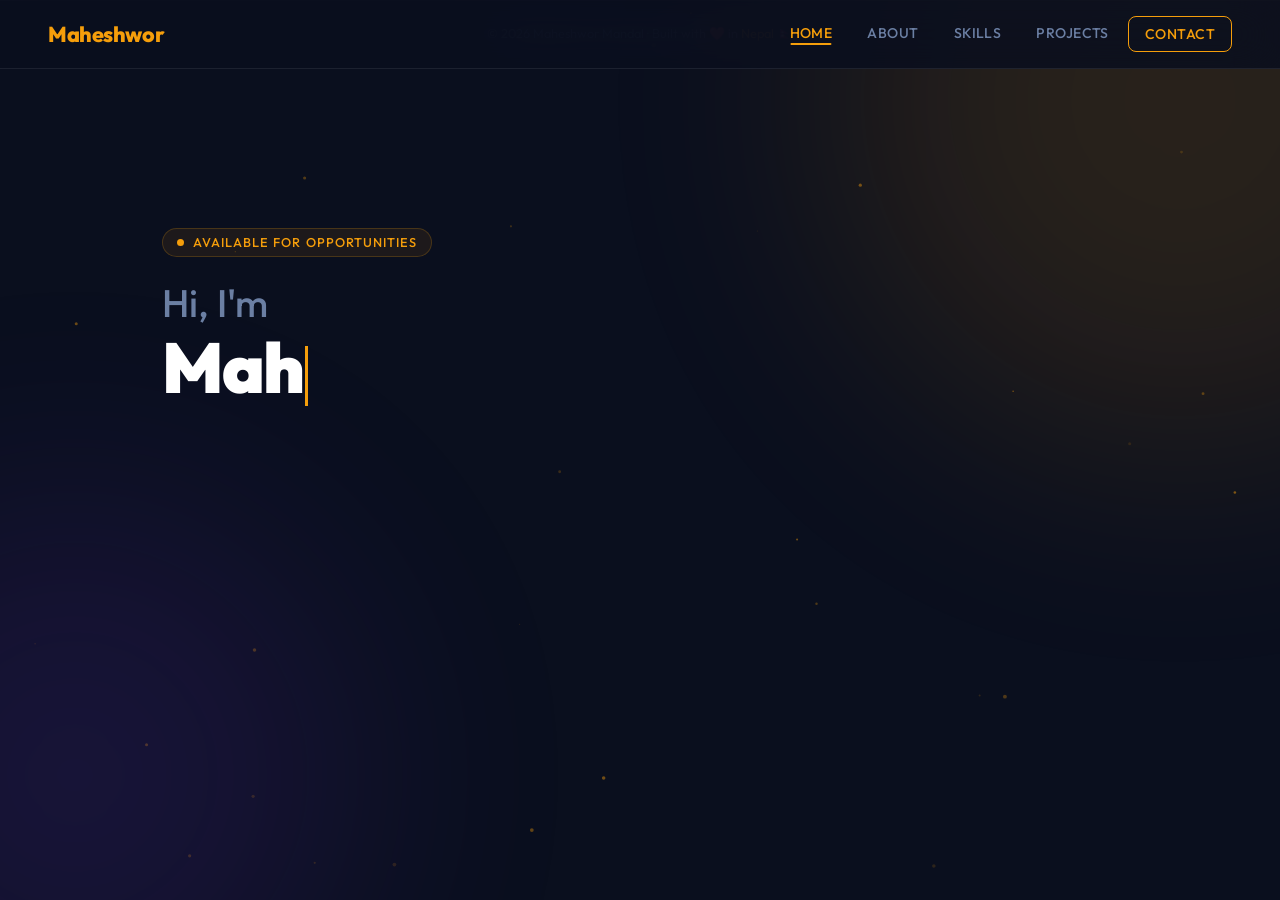
==== commit cc08cc4f: "Update index.html" ====
--- a/index.html
+++ b/index.html
@@ -79,7 +79,8 @@
           </div>
         </div>
         </div>
-      <input type="file" id="photo-input" accept="image/*" onchange="handlePhoto(event)"/>
+      <!-- Added style="display: none;" here to hide the raw browser input button -->
+      <input type="file" id="photo-input" accept="image/*" onchange="handlePhoto(event)" style="display: none;"/>
     </div>
   </div>
 </div>
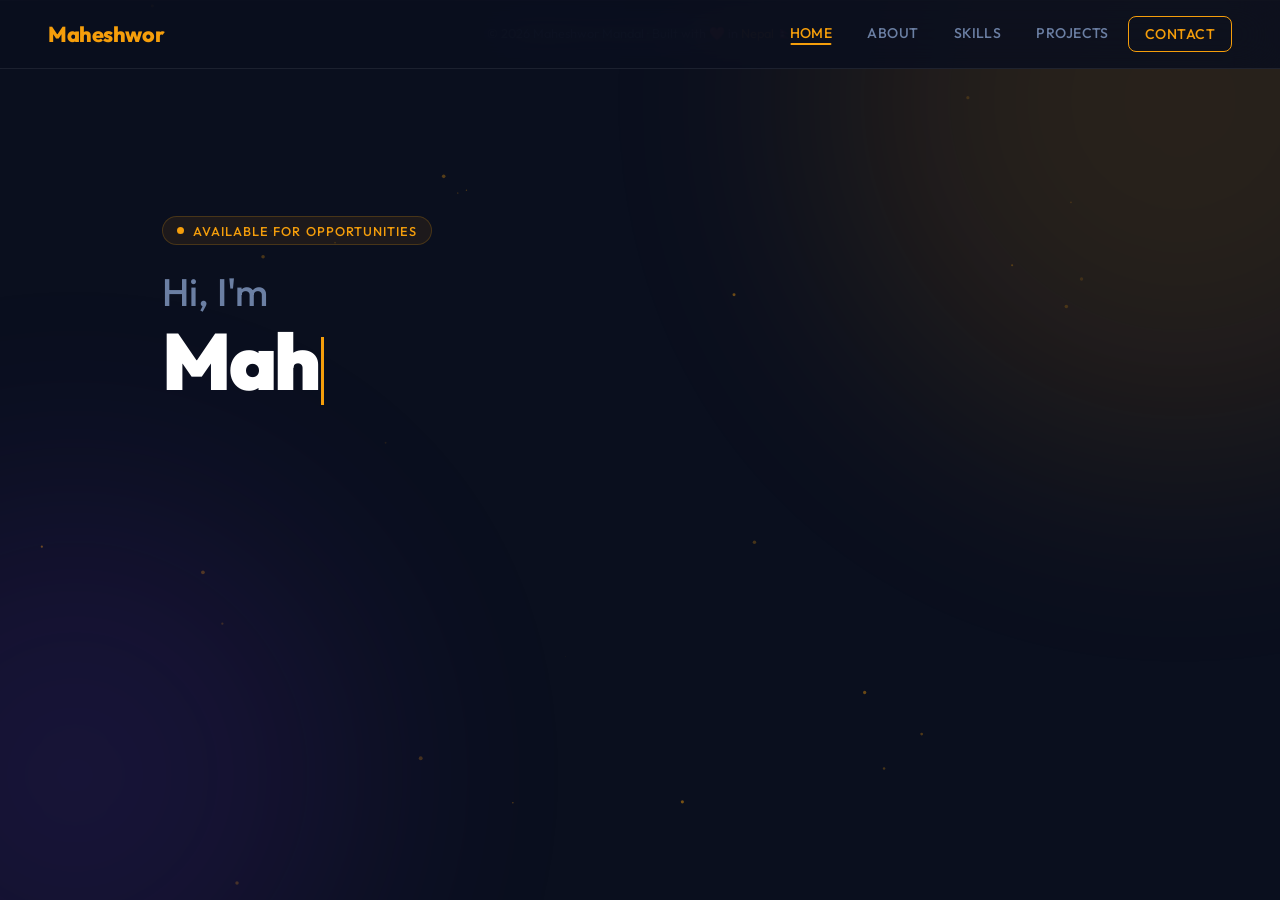
==== commit ffd54524: "Update index.html" ====
--- a/index.html
+++ b/index.html
@@ -49,7 +49,7 @@
 
       <div class="hero-btns" id="hero-btns">
         <!-- Download Resume -->
-        <a class="btn-resume" href="./resume.pdf" download>
+        <a class="btn-resume" href="./mahesh.resume.pdf" download>
           <svg width="17" height="17" viewBox="0 0 24 24" fill="none" stroke="currentColor" stroke-width="2.5" stroke-linecap="round" stroke-linejoin="round">
             <path d="M21 15v4a2 2 0 0 1-2 2H5a2 2 0 0 1-2-2v-4"/><polyline points="7 10 12 15 17 10"/><line x1="12" y1="15" x2="12" y2="3"/>
           </svg>
@@ -161,10 +161,22 @@
         <div class="project-tags"><span class="tag">JavaScript</span><span class="tag">REST API</span><span class="tag">HTML/CSS</span></div>
       </div>
       <div class="project-card reveal">
-        <div class="project-emoji">🎓</div>
-        <div class="project-title">Student Result System</div>
-        <p class="project-desc">Python-based CLI application for managing and computing academic records, grades, and GPA across multiple subjects.</p>
-        <div class="project-tags"><span class="tag">Python</span><span class="tag">SQL</span><span class="tag">CLI</span></div>
+        <div class="project-emoji">📊</div>
+        <div class="project-title">Student Performance Prediction</div>
+        <p class="project-desc">Machine learning model that predicts student academic performance from study habits, attendance, and past scores to help identify at-risk learners early.</p>
+        <div class="project-tags"><span class="tag">Python</span><span class="tag">Scikit-learn</span><span class="tag">Pandas</span></div>
+      </div>
+      <div class="project-card reveal">
+        <div class="project-emoji">❤️</div>
+        <div class="project-title">Heart Disease Prediction</div>
+        <p class="project-desc">Classification model trained on health metrics to predict heart disease risk, with data preprocessing, feature selection, and model evaluation.</p>
+        <div class="project-tags"><span class="tag">Python</span><span class="tag">Machine Learning</span><span class="tag">Data Analysis</span></div>
+      </div>
+      <div class="project-card reveal">
+        <div class="project-emoji">🛡️</div>
+        <div class="project-title">Threat Detection</div>
+        <p class="project-desc">Security-focused system for detecting suspicious network or system activity using rule-based and ML techniques to flag potential threats.</p>
+        <div class="project-tags"><span class="tag">Python</span><span class="tag">Cybersecurity</span><span class="tag">Network Analysis</span></div>
       </div>
       <div class="project-card reveal">
         <div class="project-emoji">🧑‍💻</div>
--- a/style.css
+++ b/style.css
@@ -1,317 +1,312 @@
-  :root {
-      --bg:      #0a0f1e;
-      --surface: #111827;
-      --border:  rgba(255,255,255,0.08);
-      --accent:  #f59e0b;
-      --accent2: #ef4444;
-      --glow:    rgba(245,158,11,0.25);
-      --text:    #f1f5f9;
-      --muted:   #6b7fa3;
-      --card:    rgba(255,255,255,0.04);
-    }
-    *, *::before, *::after { margin:0; padding:0; box-sizing:border-box; }
-    html, body { height:100%; }
-    body {
-      font-family:'Outfit', sans-serif;
-      background:var(--bg);
-      color:var(--text);
-      overflow-x:hidden;
-    }
-
-    /* ── CANVAS PARTICLES ── */
-    #particles-canvas {
-      position:fixed; inset:0; z-index:0; pointer-events:none;
-    }
-
-    /* ── BLOBS ── */
-    .blob { position:fixed; border-radius:50%; filter:blur(130px); opacity:0.13; pointer-events:none; z-index:0; animation:drift 20s ease-in-out infinite alternate; }
-    .blob-1 { width:700px;height:700px;background:#f59e0b;top:-250px;right:-250px; }
-    .blob-2 { width:550px;height:550px;background:#7c3aed;bottom:-150px;left:-200px;animation-delay:-10s; }
-    @keyframes drift { from{transform:translate(0,0) scale(1)} to{transform:translate(50px,40px) scale(1.12)} }
-
-    /* ── NAV ── */
-    nav {
-      position:fixed; top:0; left:0; right:0; z-index:200;
-      display:flex; justify-content:space-between; align-items:center;
-      padding:1rem 3rem;
-      background:rgba(10,15,30,0.85);
-      backdrop-filter:blur(24px);
-      border-bottom:1px solid var(--border);
-      transition:box-shadow .3s;
-    }
-    nav.scrolled { box-shadow:0 4px 40px rgba(245,158,11,0.1); }
-    .logo { font-family:'Outfit',sans-serif; font-size:1.35rem; font-weight:800; color:var(--accent); letter-spacing:-0.02em; cursor:pointer; }
-    .logo span { color:var(--text); font-weight:400; }
-    nav ul { display:flex; list-style:none; gap:0.2rem; }
-    nav ul li button {
-      background:none; border:none; cursor:pointer;
-      color:var(--muted); font-family:'Outfit',sans-serif;
-      font-size:0.88rem; font-weight:500; letter-spacing:0.03em;
-      text-transform:uppercase; padding:0.5rem 1rem; border-radius:8px;
-      transition:color .2s, background .2s; position:relative;
-    }
-    nav ul li button::after {
-      content:''; position:absolute; bottom:5px; left:50%; transform:translateX(-50%);
-      width:0; height:2px; background:var(--accent); border-radius:2px; transition:width .3s;
-    }
-    nav ul li button:hover { color:var(--accent); }
-    nav ul li button.active { color:var(--accent); }
-    nav ul li button.active::after { width:55%; }
-    .nav-cta { border:1px solid var(--accent) !important; color:var(--accent) !important; border-radius:8px !important; }
-    .nav-cta:hover { background:rgba(245,158,11,0.1) !important; }
-    .hamburger { display:none; flex-direction:column; gap:5px; cursor:pointer; background:none; border:none; padding:4px; }
-    .hamburger span { display:block; width:24px; height:2px; background:var(--text); border-radius:2px; transition:.3s; }
-
-    /* ── PAGE SYSTEM ── */
-    .page {
-      position:fixed; inset:0; overflow-y:auto;
-      padding-top:80px;
-      opacity:0; pointer-events:none;
-      transition:opacity 0.4s ease, transform 0.4s ease;
-      transform:translateY(18px);
-      z-index:1;
-    }
-    .page.active { opacity:1; pointer-events:auto; transform:translateY(0); }
-    .page-inner { max-width:1020px; margin:auto; padding:44px 2rem 90px; }
-
-    /* ── HOME ── */
-    #page-home { display:flex; align-items:center; justify-content:center; }
-    .hero-inner {
-      display:flex; justify-content:space-between; align-items:center;
-      gap:3.5rem; width:100%; max-width:1020px; padding:0 2rem;
-    }
-    .hero-text { flex:1; }
-
-    /* badge */
-    .hero-badge {
-      display:inline-flex; align-items:center; gap:0.55rem;
-      font-size:0.8rem; font-weight:500; letter-spacing:0.08em; text-transform:uppercase;
-      color:var(--accent); margin-bottom:1.4rem;
-      background:rgba(245,158,11,0.08); border:1px solid rgba(245,158,11,0.2);
-      padding:0.35rem 0.9rem; border-radius:100px;
-    }
-    .pulse-dot {
-      width:7px; height:7px; border-radius:50%; background:var(--accent);
-      animation:pulse 2s ease-in-out infinite;
-    }
-    @keyframes pulse { 0%,100%{opacity:1;transform:scale(1)} 50%{opacity:0.35;transform:scale(0.65)} }
-
-    /* greeting + name */
-    .hero-greeting {
-      font-size:clamp(2.4rem,2.5vw,2.6rem);
-      font-weight:500; color:var(--muted); margin-bottom:0.3rem;
-      opacity:0; transition:opacity 0.5s;
-    }
-    .hero-name {
-      font-size:clamp(2.6rem,6vw,4.4rem);
-      font-weight:900; line-height:1.0; letter-spacing:-0.03em; color:#fff;
-      margin-bottom:0.1rem;
-    }
-    .hero-name .first { display:block; }
-    .hero-name .last  { display:block; color:var(--accent); }
-
-    /* typewriter */
-    .tw-wrap { display:inline-block; }
-    #tw-text { }
-    .cursor {
-      display:inline-block; width:3px; height:0.85em; background:var(--accent);
-      margin-left:2px; vertical-align:middle;
-      animation:blink 0.7s step-end infinite;
-    }
-    @keyframes blink { 0%,100%{opacity:1} 50%{opacity:0} }
-
-    .hero-role {
-      margin-top:0.9rem; font-size:1.05rem; color:var(--muted); font-weight:400;
-      opacity:0; transition:opacity 0.5s;
-    }
-    .hero-desc {
-      margin-top:1.1rem; font-size:0.97rem; color:var(--muted); line-height:1.82; max-width:470px;
-      opacity:0; transition:opacity 0.5s;
-    }
-    .hero-desc strong { color:var(--text); }
-
-    /* ── BUTTONS ── */
-    .hero-btns {
-      margin-top:2rem; display:flex; gap:1rem; flex-wrap:wrap;
-      opacity:0; transition:opacity 0.5s;
-    }
-    .btn-resume {
-      display:inline-flex; align-items:center; gap:0.55rem;
-      padding:0.82rem 2rem;
-      background:linear-gradient(135deg,#f59e0b,#f97316);
-      color:#0a0f1e; border-radius:100px;
-      font-family:'Outfit',sans-serif; font-size:0.95rem; font-weight:700;
-      text-decoration:none; border:none; cursor:pointer;
-      box-shadow:0 0 28px rgba(245,158,11,0.35);
-      transition:transform .22s, box-shadow .22s;
-      letter-spacing:0.01em;
-    }
-    .btn-resume:hover { transform:translateY(-2px); box-shadow:0 0 44px rgba(245,158,11,0.5); }
-    .btn-resume svg { flex-shrink:0; }
-
-    .btn-github {
-      display:inline-flex; align-items:center; gap:0.55rem;
-      padding:0.82rem 2rem;
-      background:transparent;
-      color:var(--text); border-radius:100px;
-      font-family:'Outfit',sans-serif; font-size:0.95rem; font-weight:600;
-      text-decoration:none; border:1.5px solid rgba(255,255,255,0.18); cursor:pointer;
-      transition:border-color .22s, background .22s, transform .22s;
-      letter-spacing:0.01em;
-    }
-    .btn-github:hover { border-color:var(--accent); background:rgba(245,158,11,0.07); transform:translateY(-2px); }
-    .btn-github svg { flex-shrink:0; }
-
-    /* stats */
-    .hero-stats {
-      margin-top:2.5rem; display:flex; gap:2.5rem; flex-wrap:wrap;
-      opacity:0; transition:opacity 0.5s;
-    }
-    .stat { border-left:2px solid var(--accent); padding-left:1rem; }
-    .stat-num { font-size:1.9rem; font-weight:800; color:#fff; line-height:1; }
-    .stat-label { font-size:0.75rem; color:var(--muted); text-transform:uppercase; letter-spacing:0.07em; margin-top:2px; }
-
-    /* ── AVATAR ── */
-    .hero-avatar { flex-shrink:0; opacity:0; transition:opacity 0.8s; }
-    .avatar-wrap { width:240px; height:240px; position:relative; cursor:pointer; }
-    .avatar-ring {
-      width:100%; height:100%; border-radius:50%; padding:4px;
-      background:conic-gradient(from 0deg, #f59e0b, #f97316, #ef4444, #7c3aed, #f59e0b);
-      animation:spin 9s linear infinite;
-      box-shadow:0 0 70px rgba(245,158,11,0.3);
-    }
-    @keyframes spin { to{transform:rotate(360deg)} }
-    .avatar-inner {
-      width:100%; height:100%; border-radius:50%; background:var(--bg);
-      display:flex; align-items:center; justify-content:center; overflow:hidden;
-      animation:spin 9s linear infinite reverse;
-    }
-    .avatar-inner img { width:100%; height:100%; object-fit:cover; border-radius:50%; }
-    .avatar-placeholder {
-      width:100%; height:100%; border-radius:50%;
-      background:linear-gradient(135deg,#7c3aed,#f59e0b);
-      display:flex; align-items:center; justify-content:center;
-      font-size:4.5rem; font-weight:900; color:#fff;
-    }
-    .upload-hint {
-      position:absolute; bottom:-32px; left:50%; transform:translateX(-50%);
-      font-size:0.72rem; color:var(--muted); white-space:nowrap;
-      display:flex; align-items:center; gap:0.35rem;
-    }
-    #photo-input { display:none; }
-
-    /* ── SECTION TITLE ── */
-    .section-title { display:flex; align-items:center; gap:1rem; margin-bottom:2.5rem; }
-    .section-title h2 { font-size:clamp(1.7rem,4vw,2.3rem); font-weight:800; letter-spacing:-0.025em; color:#fff; }
-    .section-title::after { content:''; flex:1; height:1px; background:var(--border); }
-    .section-num { font-size:0.72rem; color:var(--accent); font-weight:600; letter-spacing:0.12em; text-transform:uppercase; display:block; margin-bottom:0.35rem; }
-
-    /* REVEAL */
-    .reveal { opacity:0; transform:translateY(22px); transition:opacity 0.55s ease, transform 0.55s ease; }
-    .reveal.visible { opacity:1; transform:none; }
-
-    /* ── ABOUT ── */
-    .about-grid { display:grid; grid-template-columns:1fr 1fr; gap:3rem; align-items:start; }
-    .about-text p { color:var(--muted); line-height:1.85; font-size:0.97rem; margin-bottom:1rem; }
-    .about-text p strong { color:var(--text); }
-    .highlight-card {
-      background:var(--card); border:1px solid var(--border); border-radius:14px;
-      padding:1.5rem; transition:border-color .3s, transform .3s; margin-bottom:1rem;
-    }
-    .highlight-card:hover { border-color:rgba(245,158,11,0.3); transform:translateY(-3px); }
-    .highlight-card h4 { font-size:0.76rem; text-transform:uppercase; letter-spacing:0.1em; color:var(--accent); margin-bottom:0.7rem; }
-    .highlight-card p { color:var(--muted); font-size:0.93rem; line-height:1.7; }
-    .info-row { display:flex; flex-direction:column; gap:0.9rem; }
-    .info-item { display:flex; align-items:flex-start; gap:0.85rem; }
-    .info-icon { width:38px; height:38px; background:rgba(245,158,11,0.08); border:1px solid rgba(245,158,11,0.15); border-radius:9px; display:flex; align-items:center; justify-content:center; flex-shrink:0; font-size:1rem; }
-    .info-label { font-size:0.7rem; color:var(--muted); text-transform:uppercase; letter-spacing:0.07em; }
-    .info-value { font-size:0.93rem; color:var(--text); }
-
-    /* ── SKILLS ── */
-    .skills-category { margin-bottom:2.2rem; }
-    .skills-category-label { font-size:0.73rem; text-transform:uppercase; letter-spacing:0.12em; color:var(--accent); margin-bottom:1rem; display:flex; align-items:center; gap:0.6rem; }
-    .skills-category-label::after { content:''; flex:1; height:1px; background:var(--border); }
-    .skills-grid { display:grid; grid-template-columns:repeat(auto-fill,minmax(190px,1fr)); gap:0.9rem; }
-    .skill-card {
-      background:var(--card); border:1px solid var(--border); border-radius:11px;
-      padding:1.1rem 1.3rem; display:flex; align-items:center; gap:0.9rem;
-      transition:border-color .3s, transform .3s, box-shadow .3s; cursor:default;
-    }
-    .skill-card:hover { border-color:rgba(245,158,11,0.35); transform:translateY(-3px); box-shadow:0 8px 28px rgba(245,158,11,0.09); }
-    .skill-icon { font-size:1.4rem; width:40px; height:40px; background:rgba(245,158,11,0.08); border-radius:9px; display:flex; align-items:center; justify-content:center; flex-shrink:0; }
-    .skill-name { font-size:0.9rem; font-weight:600; color:var(--text); }
-    .skill-tag { font-size:0.7rem; color:var(--muted); margin-top:1px; }
-
-    /* ── PROJECTS ── */
-    .projects-grid { display:grid; grid-template-columns:repeat(auto-fill,minmax(285px,1fr)); gap:1.3rem; }
-    .project-card {
-      background:var(--card); border:1px solid var(--border); border-radius:16px;
-      padding:1.8rem; transition:border-color .3s, transform .3s, box-shadow .3s;
-      position:relative; overflow:hidden;
-    }
-    .project-card::before {
-      content:''; position:absolute; top:0; left:0; right:0; height:2px;
-      background:linear-gradient(90deg,#f59e0b,#ef4444,#7c3aed);
-      transform:scaleX(0); transition:transform .4s; transform-origin:left;
-    }
-    .project-card:hover { border-color:rgba(245,158,11,0.3); transform:translateY(-5px); box-shadow:0 14px 44px rgba(0,0,0,0.35); }
-    .project-card:hover::before { transform:scaleX(1); }
-    .project-emoji { font-size:1.9rem; margin-bottom:0.9rem; }
-    .project-title { font-size:1.1rem; font-weight:700; color:#fff; margin-bottom:0.5rem; }
-    .project-desc { font-size:0.87rem; color:var(--muted); line-height:1.72; margin-bottom:1.1rem; }
-    .project-tags { display:flex; flex-wrap:wrap; gap:0.4rem; }
-    .tag { font-size:0.7rem; padding:0.22rem 0.7rem; background:rgba(245,158,11,0.08); border:1px solid rgba(245,158,11,0.18); border-radius:100px; color:var(--accent); letter-spacing:0.04em; }
-
-    /* ── CONTACT ── */
-    .contact-inner { display:grid; grid-template-columns:1fr 1fr; gap:3rem; align-items:start; }
-    .contact-intro p { color:var(--muted); line-height:1.82; font-size:0.97rem; margin-bottom:1.5rem; }
-    .contact-links { display:flex; flex-direction:column; gap:0.8rem; }
-    .contact-link {
-      display:flex; align-items:center; gap:1rem; padding:1rem 1.2rem;
-      background:var(--card); border:1px solid var(--border); border-radius:11px;
-      text-decoration:none; color:var(--text); transition:border-color .3s, transform .2s;
-    }
-    .contact-link:hover { border-color:rgba(245,158,11,0.3); transform:translateX(5px); }
-    .link-icon { font-size:1.1rem; width:38px; height:38px; background:rgba(245,158,11,0.08); border-radius:9px; display:flex; align-items:center; justify-content:center; flex-shrink:0; }
-    .link-label { font-size:0.7rem; color:var(--muted); text-transform:uppercase; letter-spacing:0.07em; }
-    .link-value { font-size:0.9rem; color:var(--text); }
-    .contact-form { display:flex; flex-direction:column; gap:1rem; }
-    .form-group { display:flex; flex-direction:column; gap:0.4rem; }
-    .form-group label { font-size:0.75rem; text-transform:uppercase; letter-spacing:0.08em; color:var(--muted); }
-    .form-group input, .form-group textarea {
-      background:var(--card); border:1px solid var(--border); border-radius:9px;
-      padding:0.8rem 1rem; color:var(--text); font-family:'Outfit',sans-serif;
-      font-size:0.92rem; transition:border-color .2s; resize:none;
-    }
-    .form-group input:focus, .form-group textarea:focus { outline:none; border-color:var(--accent); box-shadow:0 0 0 3px rgba(245,158,11,0.1); }
-    .form-group textarea { height:115px; }
-    .form-submit {
-      padding:0.82rem 2rem; background:linear-gradient(135deg,#f59e0b,#f97316); color:#0a0f1e; border:none;
-      border-radius:100px; font-family:'Outfit',sans-serif; font-size:0.92rem;
-      font-weight:700; cursor:pointer; transition:transform .2s, box-shadow .2s; align-self:flex-start;
-      letter-spacing:0.01em;
-    }
-    .form-submit:hover { transform:translateY(-2px); box-shadow:0 0 24px rgba(245,158,11,0.35); }
-
-    /* FOOTER */
-    footer { text-align:center; padding:1.5rem; font-size:0.8rem; color:var(--muted); border-top:1px solid var(--border); position:relative; z-index:2; }
-    footer a { color:var(--accent); text-decoration:none; }
-
-    /* MOBILE */
-    @media(max-width:768px) {
-      nav { padding:1rem 1.2rem; }
-      nav ul { display:none; flex-direction:column; position:absolute; top:100%; left:0; right:0; background:var(--surface); padding:1.2rem; gap:0.3rem; border-bottom:1px solid var(--border); }
-      nav ul.open { display:flex; }
-      .hamburger { display:flex; }
-      .hero-inner { flex-direction:column-reverse; text-align:center; padding:0 1.2rem; gap:2rem; }
-      .hero-desc { margin:1rem auto 0; }
-      .hero-btns { justify-content:center; }
-      .hero-stats { justify-content:center; }
-      .hero-badge { margin-left:auto; margin-right:auto; }
-      .avatar-wrap { width:180px; height:180px; }
-      .about-grid, .contact-inner { grid-template-columns:1fr; }
-      .page-inner { padding:28px 1.2rem 60px; }
-    }
-    @media(prefers-reduced-motion:reduce) {
-      *, *::before, *::after { animation-duration:.001ms !important; transition-duration:.001ms !important; }
-    }
+:root {
+  --bg:      #0a0f1e;
+  --surface: #111827;
+  --border:  rgba(255,255,255,0.08);
+  --accent:  #f59e0b;
+  --accent2: #ef4444;
+  --glow:    rgba(245,158,11,0.25);
+  --text:    #f1f5f9;
+  --muted:   #6b7fa3;
+  --card:    rgba(255,255,255,0.04);
+}
+*, *::before, *::after { margin:0; padding:0; box-sizing:border-box; }
+html, body { height:100%; }
+body {
+  font-family:'Outfit', sans-serif;
+  background:var(--bg);
+  color:var(--text);
+  overflow-x:hidden;
+}
+
+/* ── CANVAS PARTICLES ── */
+#particles-canvas {
+  position:fixed; inset:0; z-index:0; pointer-events:none;
+}
+
+/* ── BLOBS ── */
+.blob { position:fixed; border-radius:50%; filter:blur(130px); opacity:0.13; pointer-events:none; z-index:0; animation:drift 20s ease-in-out infinite alternate; }
+.blob-1 { width:700px;height:700px;background:#f59e0b;top:-250px;right:-250px; }
+.blob-2 { width:550px;height:550px;background:#7c3aed;bottom:-150px;left:-200px;animation-delay:-10s; }
+@keyframes drift { from{transform:translate(0,0) scale(1)} to{transform:translate(50px,40px) scale(1.12)} }
+
+/* ── NAV ── */
+nav {
+  position:fixed; top:0; left:0; right:0; z-index:200;
+  display:flex; justify-content:space-between; align-items:center;
+  padding:1rem 3rem;
+  background:rgba(10,15,30,0.85);
+  backdrop-filter:blur(24px);
+  border-bottom:1px solid var(--border);
+  transition:box-shadow .3s;
+}
+nav.scrolled { box-shadow:0 4px 40px rgba(245,158,11,0.1); }
+.logo { font-family:'Outfit',sans-serif; font-size:1.35rem; font-weight:800; color:var(--accent); letter-spacing:-0.02em; cursor:pointer; }
+.logo span { color:var(--text); font-weight:400; }
+nav ul { display:flex; list-style:none; gap:0.2rem; }
+nav ul li button {
+  background:none; border:none; cursor:pointer;
+  color:var(--muted); font-family:'Outfit',sans-serif;
+  font-size:0.88rem; font-weight:500; letter-spacing:0.03em;
+  text-transform:uppercase; padding:0.5rem 1rem; border-radius:8px;
+  transition:color .2s, background .2s; position:relative;
+}
+nav ul li button::after {
+  content:''; position:absolute; bottom:5px; left:50%; transform:translateX(-50%);
+  width:0; height:2px; background:var(--accent); border-radius:2px; transition:width .3s;
+}
+nav ul li button:hover { color:var(--accent); }
+nav ul li button.active { color:var(--accent); }
+nav ul li button.active::after { width:55%; }
+.nav-cta { border:1px solid var(--accent) !important; color:var(--accent) !important; border-radius:8px !important; }
+.nav-cta:hover { background:rgba(245,158,11,0.1) !important; }
+.hamburger { display:none; flex-direction:column; gap:5px; cursor:pointer; background:none; border:none; padding:4px; }
+.hamburger span { display:block; width:24px; height:2px; background:var(--text); border-radius:2px; transition:.3s; }
+
+/* ── PAGE SYSTEM ── */
+.page {
+  position:fixed; inset:0; overflow-y:auto;
+  padding-top:80px;
+  opacity:0; pointer-events:none;
+  transition:opacity 0.4s ease, transform 0.4s ease;
+  transform:translateY(18px);
+  z-index:1;
+}
+.page.active { opacity:1; pointer-events:auto; transform:translateY(0); }
+.page-inner { max-width:1020px; margin:auto; padding:44px 2rem 90px; }
+
+/* ── HOME ── */
+#page-home { display:flex; align-items:center; justify-content:center; }
+.hero-inner {
+  display:flex; justify-content:space-between; align-items:center;
+  gap:3.5rem; width:100%; max-width:1020px; padding:0 2rem;
+}
+.hero-text { flex:1; }
+
+/* badge */
+.hero-badge {
+  display:inline-flex; align-items:center; gap:0.55rem;
+  font-size:0.8rem; font-weight:500; letter-spacing:0.08em; text-transform:uppercase;
+  color:var(--accent); margin-bottom:1.4rem;
+  background:rgba(245,158,11,0.08); border:1px solid rgba(245,158,11,0.2);
+  padding:0.35rem 0.9rem; border-radius:100px;
+}
+.pulse-dot {
+  width:7px; height:7px; border-radius:50%; background:var(--accent);
+  animation:pulse 2s ease-in-out infinite;
+}
+@keyframes pulse { 0%,100%{opacity:1;transform:scale(1)} 50%{opacity:0.35;transform:scale(0.65)} }
+
+/* greeting + name formatting setup */
+.hero-greeting {
+  font-size:clamp(2.4rem,2.5vw,2.6rem);
+  font-weight:500; color:var(--muted); margin-bottom:0.3rem;
+  opacity:0; transition:opacity 0.5s;
+}
+.hero-name {
+  font-size:clamp(3.5rem, 6.2vw, 5.2rem);
+  font-weight:900; line-height:1.05; letter-spacing:-0.03em; color:#fff;
+  margin-bottom:0.1rem;
+  display:flex;
+  flex-direction:column;
+}
+.hero-name .first {
+  display: inline-block;
+  color: #ffffff;
+}
+.hero-name .last {
+  display: block; 
+  color: var(--accent);
+}
+
+/* typewriter cursor elements */
+.tw-wrap { display:inline-block; }
+.cursor {
+  display:inline-block; width:3px; height:0.85em; background:var(--accent);
+  margin-left:2px; vertical-align:middle;
+  animation:blink 0.7s step-end infinite;
+}
+@keyframes blink { 0%,100%{opacity:1} 50%{opacity:0} }
+
+.hero-role {
+  margin-top:0.9rem; font-size:1.05rem; color:var(--muted); font-weight:400;
+  opacity:0; transition:opacity 0.5s;
+}
+.hero-desc {
+  margin-top:1.1rem; font-size:0.97rem; color:var(--muted); line-height:1.82; max-width:470px;
+  opacity:0; transition:opacity 0.5s;
+}
+.hero-desc strong { color:var(--text); }
+
+/* ── BUTTONS ── */
+.hero-btns {
+  margin-top:2rem; display:flex; gap:1rem; flex-wrap:wrap;
+  opacity:0; transition:opacity 0.5s;
+}
+.btn-resume {
+  display:inline-flex; align-items:center; gap:0.55rem;
+  padding:0.82rem 2rem;
+  background:linear-gradient(135deg,#f59e0b,#f97316) !important;
+  color:#0a0f1e !important; border-radius:100px;
+  font-family:'Outfit',sans-serif; font-size:0.95rem; font-weight:700;
+  text-decoration:none; border:none; cursor:pointer;
+  box-shadow:0 0 28px rgba(245,158,11,0.35);
+  transition:transform .22s, box-shadow .22s;
+  letter-spacing:0.01em;
+}
+.btn-resume:hover { transform:translateY(-2px); box-shadow:0 0 44px rgba(245,158,11,0.5); }
+.btn-resume svg { flex-shrink:0; }
+
+.btn-github {
+  display:inline-flex; align-items:center; gap:0.55rem;
+  padding:0.82rem 2rem;
+  background:transparent;
+  color:var(--text); border-radius:100px;
+  font-family:'Outfit',sans-serif; font-size:0.95rem; font-weight:600;
+  text-decoration:none; border:1.5px solid rgba(255,255,255,0.18); cursor:pointer;
+  transition:border-color .22s, background .22s, transform .22s;
+  letter-spacing:0.01em;
+}
+.btn-github:hover { border-color:var(--accent); background:rgba(245,158,11,0.07); transform:translateY(-2px); }
+.btn-github svg { flex-shrink:0; }
+
+/* stats */
+.hero-stats {
+  margin-top:2.5rem; display:flex; gap:2.5rem; flex-wrap:wrap;
+  opacity:0; transition:opacity 0.5s;
+}
+.stat { border-left:2px solid var(--accent); padding-left:1rem; }
+.stat-num { font-size:1.9rem; font-weight:800; color:#fff; line-height:1; }
+.stat-label { font-size:0.75rem; color:var(--muted); text-transform:uppercase; letter-spacing:0.07em; margin-top:2px; }
+
+/* ── AVATAR ── */
+.hero-avatar { flex-shrink:0; opacity:0; transition:opacity 0.8s; }
+.avatar-wrap { width:240px; height:240px; position:relative; cursor:pointer; }
+.avatar-ring {
+  width:100%; height:100%; border-radius:50%; padding:4px;
+  background:conic-gradient(from 0deg, #f59e0b, #f97316, #ef4444, #7c3aed, #f59e0b);
+  animation:spin 9s linear infinite;
+  box-shadow:0 0 70px rgba(245,158,11,0.3);
+}
+@keyframes spin { to{transform:rotate(360deg)} }
+.avatar-inner {
+  width:100%; height:100%; border-radius:50%; background:var(--bg);
+  display:flex; align-items:center; justify-content:center; overflow:hidden;
+  animation:spin 9s linear infinite reverse;
+}
+.avatar-inner img { width:100%; height:100%; object-fit:cover; border-radius:50%; }
+
+/* ── SECTION TITLE ── */
+.section-title { display:flex; align-items:center; gap:1rem; margin-bottom:2.5rem; }
+.section-title h2 { font-size:clamp(1.7rem,4vw,2.3rem); font-weight:800; letter-spacing:-0.025em; color:#fff; }
+.section-title::after { content:''; flex:1; height:1px; background:var(--border); }
+.section-num { font-size:0.72rem; color:var(--accent); font-weight:600; letter-spacing:0.12em; text-transform:uppercase; display:block; margin-bottom:0.35rem; }
+
+/* REVEAL */
+.reveal { opacity:0; transform:translateY(22px); transition:opacity 0.55s ease, transform 0.55s ease; }
+.reveal.visible { opacity:1; transform:none; }
+
+/* ── ABOUT ── */
+.about-grid { display:grid; grid-template-columns:1fr 1fr; gap:3rem; align-items:start; }
+.about-text p { color:var(--muted); line-height:1.85; font-size:0.97rem; margin-bottom:1rem; }
+.about-text p strong { color:var(--text); }
+.highlight-card {
+  background:var(--card); border:1px solid var(--border); border-radius:14px;
+  padding:1.5rem; transition:border-color .3s, transform .3s; margin-bottom:1rem;
+}
+.highlight-card:hover { border-color:rgba(245,158,11,0.3); transform:translateY(-3px); }
+.highlight-card h4 { font-size:0.76rem; text-transform:uppercase; letter-spacing:0.1em; color:var(--accent); margin-bottom:0.7rem; }
+.highlight-card p { color:var(--muted); font-size:0.93rem; line-height:1.7; }
+.info-row { display:flex; flex-direction:column; gap:0.9rem; }
+.info-item { display:flex; align-items:flex-start; gap:0.85rem; }
+.info-icon { width:38px; height:38px; background:rgba(245,158,11,0.08); border:1px solid rgba(245,158,11,0.15); border-radius:9px; display:flex; align-items:center; justify-content:center; flex-shrink:0; font-size:1rem; }
+.info-label { font-size:0.7rem; color:var(--muted); text-transform:uppercase; letter-spacing:0.07em; }
+.info-value { font-size:0.93rem; color:var(--text); }
+
+/* ── SKILLS ── */
+.skills-category { margin-bottom:2.2rem; }
+.skills-category-label { font-size:0.73rem; text-transform:uppercase; letter-spacing:0.12em; color:var(--accent); margin-bottom:1rem; display:flex; align-items:center; gap:0.6rem; }
+.skills-category-label::after { content:''; flex:1; height:1px; background:var(--border); }
+.skills-grid { display:grid; grid-template-columns:repeat(auto-fill,minmax(190px,1fr)); gap:0.9rem; }
+.skill-card {
+  background:var(--card); border:1px solid var(--border); border-radius:11px;
+  padding:1.1rem 1.3rem; display:flex; align-items:center; gap:0.9rem;
+  transition:border-color .3s, transform .3s, box-shadow .3s; cursor:default;
+}
+.skill-card:hover { border-color:rgba(245,158,11,0.35); transform:translateY(-3px); box-shadow:0 8px 28px rgba(245,158,11,0.09); }
+.skill-icon { font-size:1.4rem; width:40px; height:40px; background:rgba(245,158,11,0.08); border-radius:9px; display:flex; align-items:center; justify-content:center; flex-shrink:0; }
+.skill-name { font-size:0.9rem; font-weight:600; color:var(--text); }
+.skill-tag { font-size:0.7rem; color:var(--muted); margin-top:1px; }
+
+/* ── PROJECTS ── */
+.projects-grid { display:grid; grid-template-columns:repeat(auto-fill,minmax(285px,1fr)); gap:1.3rem; }
+.project-card {
+  background:var(--card); border:1px solid var(--border); border-radius:16px;
+  padding:1.8rem; transition:border-color .3s, transform .3s, box-shadow .3s;
+  position:relative; overflow:hidden;
+}
+.project-card::before {
+  content:''; position:absolute; top:0; left:0; right:0; height:2px;
+  background:linear-gradient(90deg,#f59e0b,#ef4444,#7c3aed);
+  transform:scaleX(0); transition:transform .4s; transform-origin:left;
+}
+.project-card:hover { border-color:rgba(245,158,11,0.3); transform:translateY(-5px); box-shadow:0 14px 44px rgba(0,0,0,0.35); }
+.project-card:hover::before { transform:scaleX(1); }
+.project-emoji { font-size:1.9rem; margin-bottom:0.9rem; }
+.project-title { font-size:1.1rem; font-weight:700; color:#fff; margin-bottom:0.5rem; }
+.project-desc { font-size:0.87rem; color:var(--muted); line-height:1.72; margin-bottom:1.1rem; }
+.project-tags { display:flex; flex-wrap:wrap; gap:0.4rem; }
+.tag { font-size:0.7rem; padding:0.22rem 0.7rem; background:rgba(245,158,11,0.08); border:1px solid rgba(245,158,11,0.18); border-radius:100px; color:var(--accent); letter-spacing:0.04em; }
+
+/* ── CONTACT ── */
+.contact-inner { display:grid; grid-template-columns:1fr 1fr; gap:3rem; align-items:start; }
+.contact-intro p { color:var(--muted); line-height:1.82; font-size:0.97rem; margin-bottom:1.5rem; }
+.contact-links { display:flex; flex-direction:column; gap:0.8rem; }
+.contact-link {
+  display:flex; align-items:center; gap:1rem; padding:1rem 1.2rem;
+  background:var(--card); border:1px solid var(--border); border-radius:11px;
+  text-decoration:none; color:var(--text); transition:border-color .3s, transform .2s;
+}
+.contact-link:hover { border-color:rgba(245,158,11,0.3); transform:translateX(5px); }
+.link-icon { font-size:1.1rem; width:38px; height:38px; background:rgba(245,158,11,0.08); border-radius:9px; display:flex; align-items:center; justify-content:center; flex-shrink:0; }
+.link-label { font-size:0.7rem; color:var(--muted); text-transform:uppercase; letter-spacing:0.07em; }
+.link-value { font-size:0.9rem; color:var(--text); }
+.contact-form { display:flex; flex-direction:column; gap:1rem; }
+.form-group { display:flex; flex-direction:column; gap:0.4rem; }
+.form-group label { font-size:0.75rem; text-transform:uppercase; letter-spacing:0.08em; color:var(--muted); }
+.form-group input, .form-group textarea {
+  background:var(--card); border:1px solid var(--border); border-radius:9px;
+  padding:0.8rem 1rem; color:var(--text); font-family:'Outfit',sans-serif;
+  font-size:0.92rem; transition:border-color .2s; resize:none;
+}
+.form-group input:focus, .form-group textarea:focus { outline:none; border-color:var(--accent); box-shadow:0 0 0 3px rgba(245,158,11,0.1); }
+.form-group textarea { height:115px; }
+.form-submit {
+  padding:0.82rem 2rem; background:linear-gradient(135deg,#f59e0b,#f97316); color:#0a0f1e; border:none;
+  border-radius:100px; font-family:'Outfit',sans-serif; font-size:0.92rem;
+  font-weight:700; cursor:pointer; transition:transform .2s, box-shadow .2s; align-self:flex-start;
+  letter-spacing:0.01em;
+}
+.form-submit:hover { transform:translateY(-2px); box-shadow:0 0 24px rgba(245,158,11,0.35); }
+
+/* FOOTER */
+footer { text-align:center; padding:1.5rem; font-size:0.8rem; color:var(--muted); border-top:1px solid var(--border); position:relative; z-index:2; }
+footer a { color:var(--accent); text-decoration:none; }
+
+/* MOBILE */
+@media(max-width:768px) {
+  nav { padding:1rem 1.2rem; }
+  nav ul { display:none; flex-direction:column; position:absolute; top:100%; left:0; right:0; background:var(--surface); padding:1.2rem; gap:0.3rem; border-bottom:1px solid var(--border); }
+  nav ul.open { display:flex; }
+  .hamburger { display:flex; }
+  .hero-inner { flex-direction:column-reverse; text-align:center; padding:0 1.2rem; gap:2rem; }
+  .hero-desc { margin:1rem auto 0; }
+  .hero-btns { justify-content:center; }
+  .hero-stats { justify-content:center; }
+  .hero-badge { margin-left:auto; margin-right:auto; }
+  .avatar-wrap { width:180px; height:180px; }
+  .about-grid, .contact-inner { grid-template-columns:1fr; }
+  .page-inner { padding:28px 1.2rem 60px; }
+}
+@media(prefers-reduced-motion:reduce) {
+  *, *::before, *::after { animation-duration:.001ms !important; transition-duration:.001ms !important; }
+}
